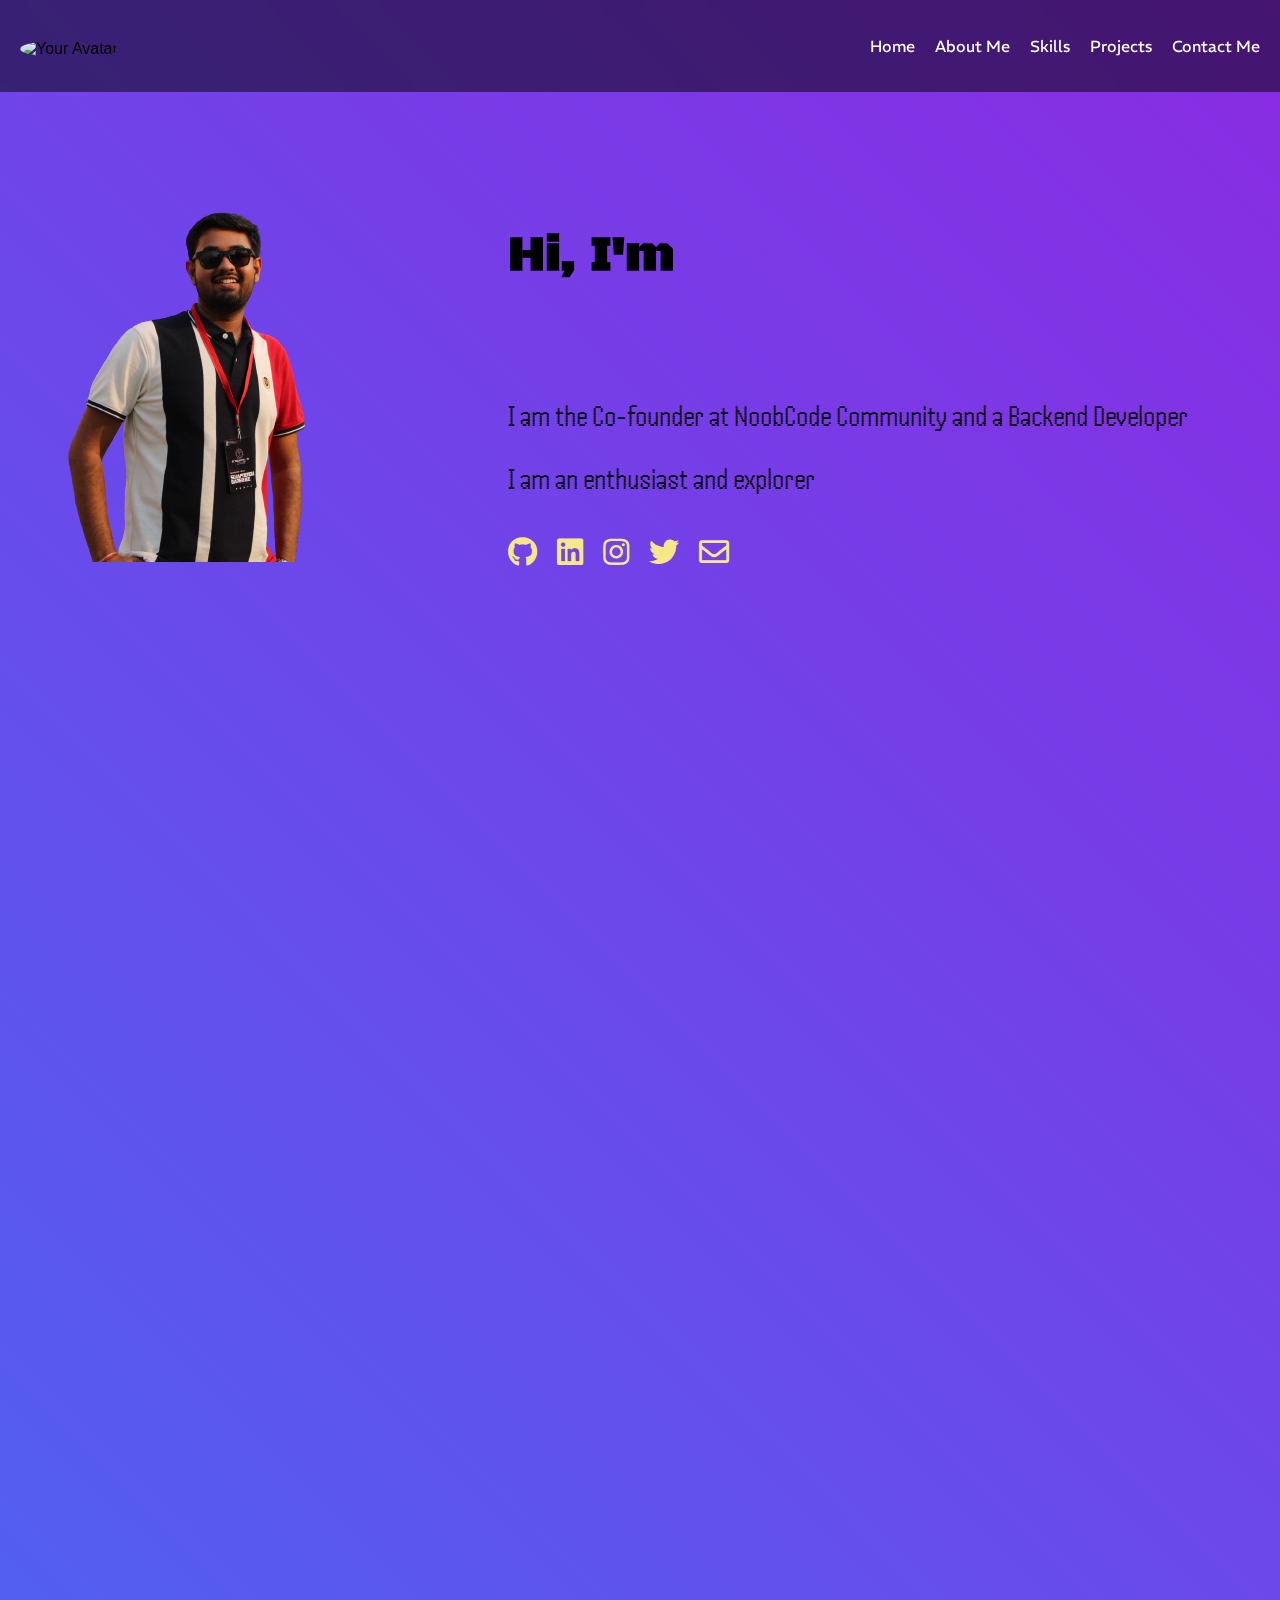
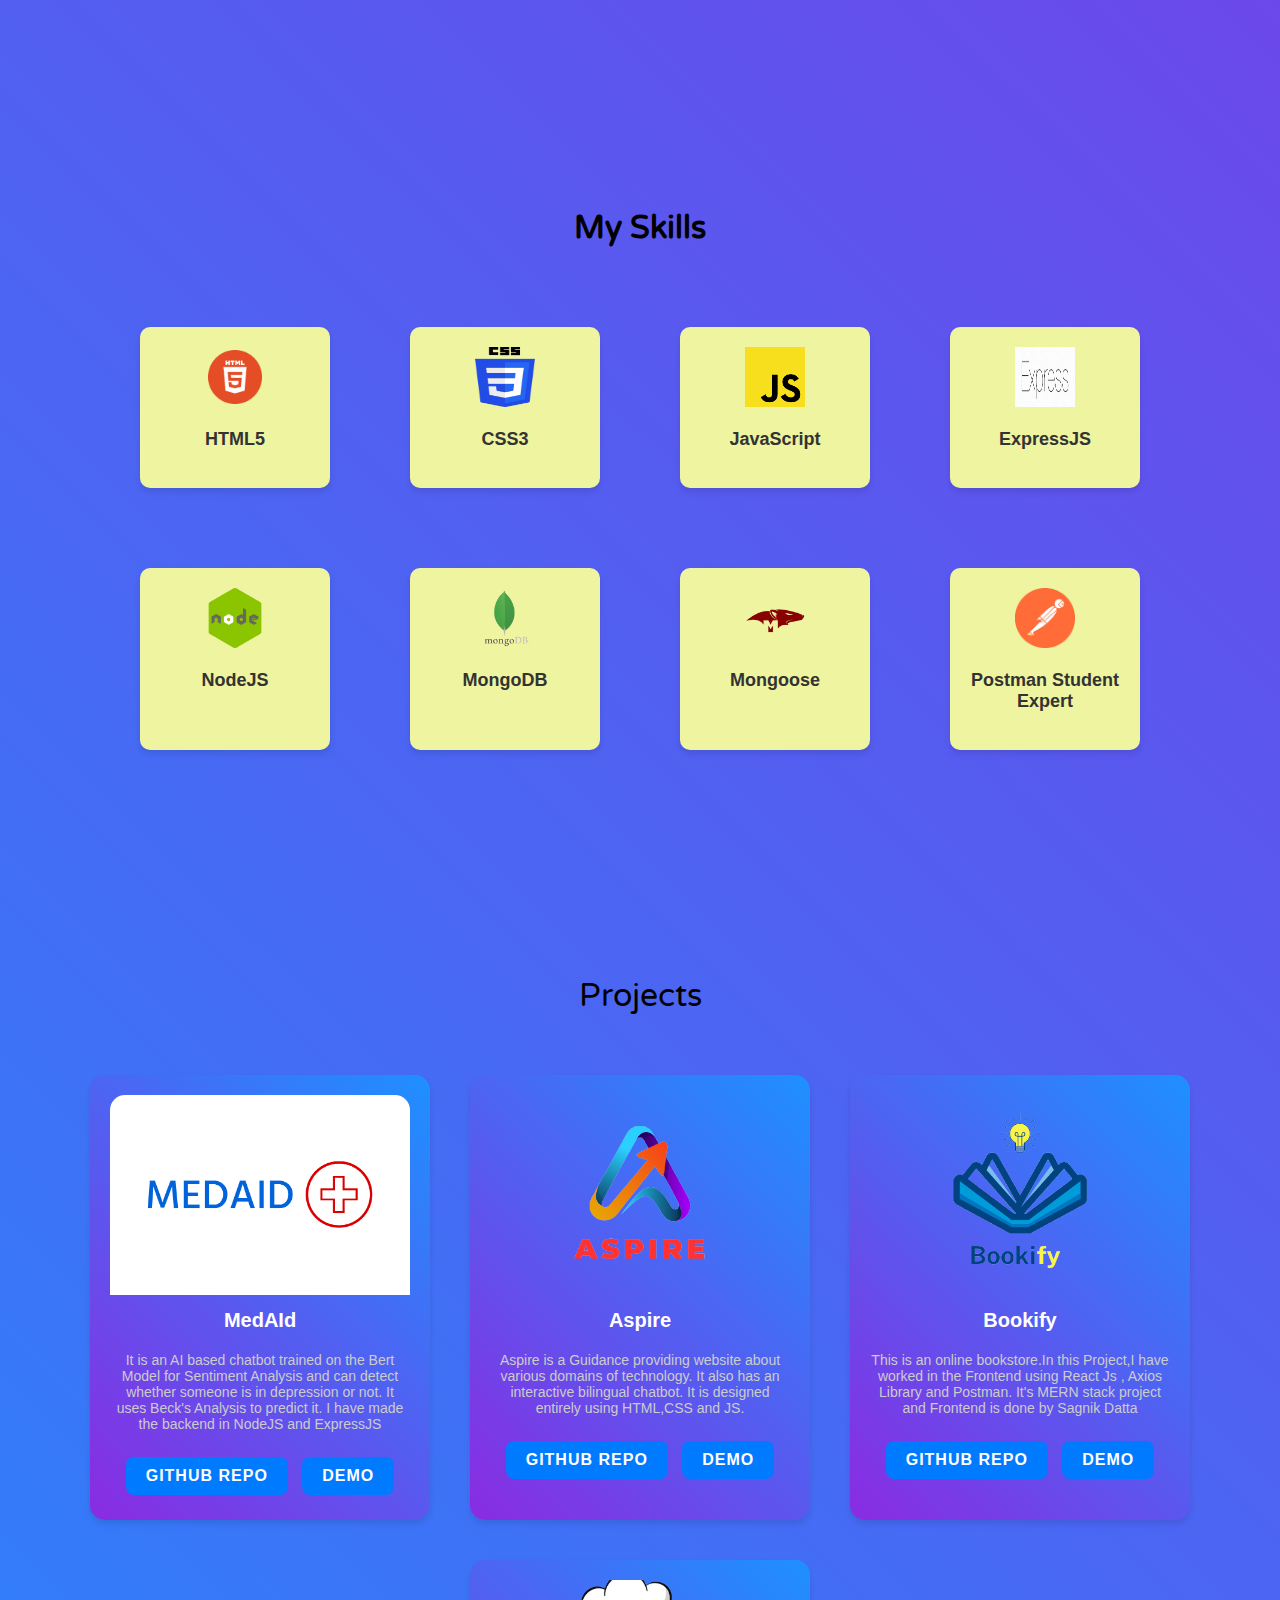
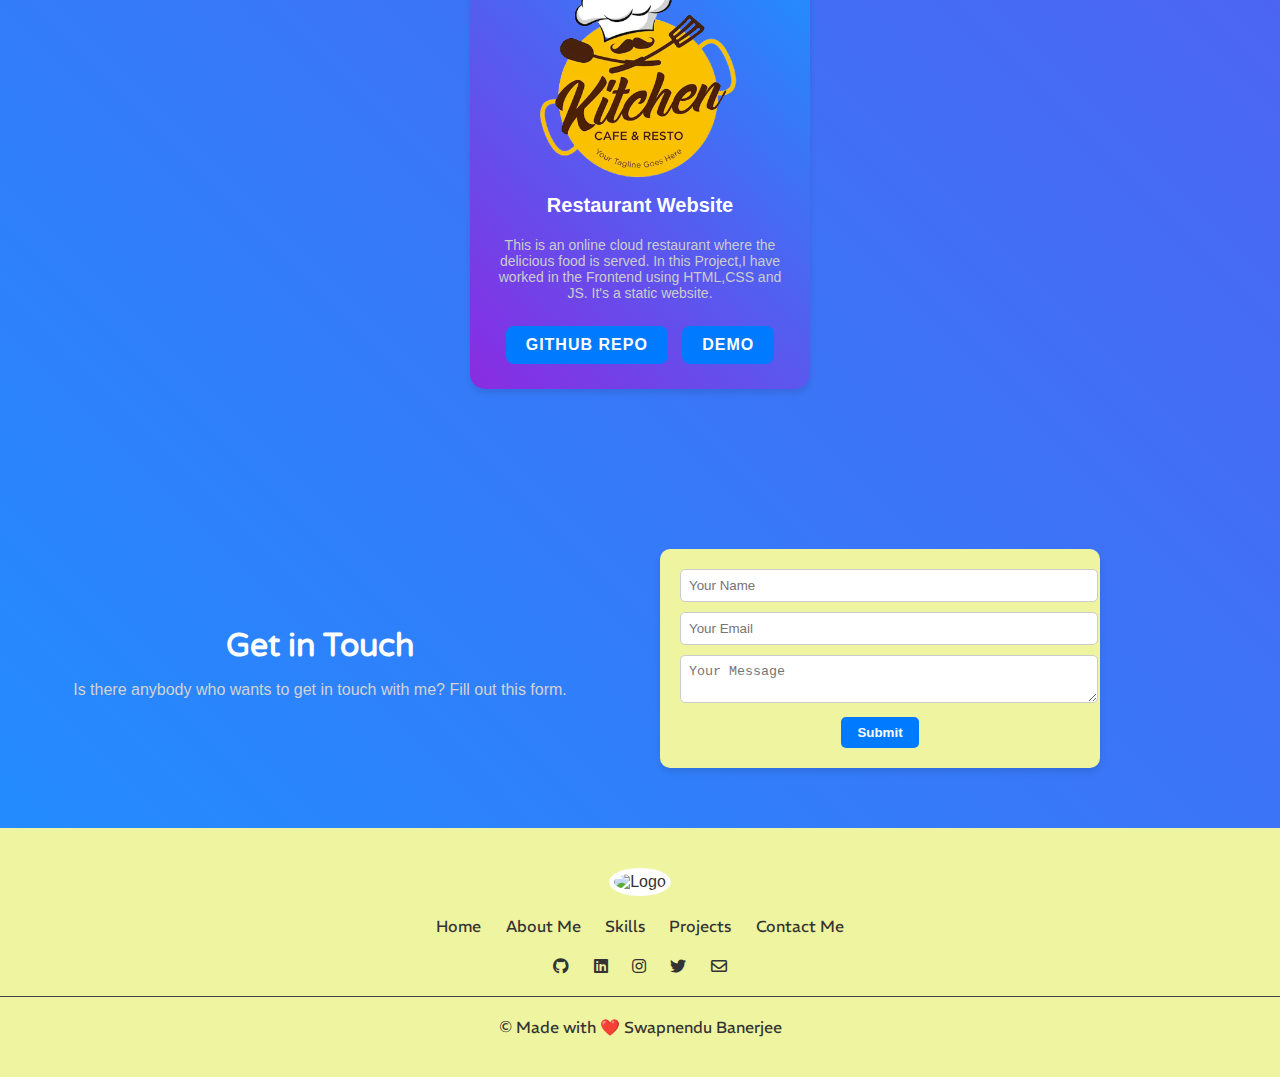
==== index.html @ 1e309877 "Added image to the web link" ====
<!DOCTYPE html>
<html lang="en">
  <head>
    <meta charset="UTF-8" />
    <meta name="viewport" content="width=device-width, initial-scale=1.0" />
    <link rel="stylesheet" href="styles.css" />
    <link
      rel="stylesheet"
      href="https://cdnjs.cloudflare.com/ajax/libs/font-awesome/5.15.3/css/all.min.css"
    />
    <link
      href="https://fonts.googleapis.com/css2?family=Barriecito&family=Black+Ops+One&family=Handjet:wght@600&family=REM:wght@300&family=Varela+Round&display=swap"
      rel="stylesheet"
    />
    <link rel="icon" href="assets/IMG_6423-removebg-preview.png" type="image/x-icon" />
    <title>Your Personal Profile</title>
  </head>
  <body>
    <section class="navbar-section">
      <nav class="navbar">
        <div class="nav-header">
          <div class="avatar">
            <img src="assets/Untitled design (1).svg" alt="Your Avatar" />
          </div>
          <button class="nav-toggle" aria-label="Toggle navigation">
            <span class="bar"></span>
            <span class="bar"></span>
            <span class="bar"></span>
          </button>
        </div>
        <div class="nav-links-container" >
          <ul class="nav-links">
            <li><a href="#home">Home</a></li>
            <li><a href="#about">About Me</a></li>
            <li><a href="#skills">Skills</a></li>
            <li><a href="#projects">Projects</a></li>
            <li><a href="#contact">Contact Me</a></li>
          </ul>
        </div>
      </nav>
    </section>

    <div id="home">
      <div class="image-container">
        <img src="assets/IMG_6423-removebg-preview.png" alt="" class="image" />
      </div>
      <div class="description">
        <div id="intro">
          <h2 class="heading">
            Hi, I'm
            <marquee direction="left"
              ><span class="name">Swapnendu Banerjee</span></marquee
            >
          </h2>
          <p class="intro">
            I am the Co-founder at NoobCode Community and a Backend Developer
          </p>
          <p class="intro">I am an enthusiast and explorer</p>
        
        
        </div>
        <div id="social">
          <a href="https://github.com/Swapnendu003" target="_blank"
            ><i class="fab fa-github"></i
          ></a>
          <a
            href="https://www.linkedin.com/in/swapnendu-banerjee-36ba06219/"
            target="_blank"
            ><i class="fab fa-linkedin"></i
          ></a>
          <a href="https://instagram.com/swapno_banerjee" target="_blank"
            ><i class="fab fa-instagram"></i
          ></a>
          <a href="https://twitter.com/SwapnenduB426" target="_blank"
            ><i class="fab fa-twitter"></i
          ></a>
          <a href="swaps.b003@gmail.com"><i class="far fa-envelope"></i></a>
        </div>
      </div>
    </div>

    <div id="about" class="about">
      <div class="container" id="education">
        <div class="descimage">
          <img
            src="assets/Exams Customizable Cartoon Illustrations _ Bro Style.png"
            alt=""
            class="edu"
          />
        </div>
        <div class="details">
          <h1 class="detailhead">Schooling</h1>
          <p class="para">
            I have done my schooling upto class 10 from St.Teresa's School,
            Bolpur. It was under the CISCE Curiculam, and I passed the ICSE
            examination with 91.8% marks (2007-2019).
            <span
              >After that I pursued my higer secondary from Techno India Group
              of Public School, Bolpur. I studied there under the CBSE
              curiculum. I passed my CBSE board exams with 94.8% marks in PCMB
              (2019-2021).</span
            >
          </p>

          <h1 class="detailhead">Higher Studies</h1>
          <p class="para">
            Currently I am pursuing my B.Tech from RCC Institute of Information
            Technology under Maulana Abul Kalam Azad University of Technology. I
            am in the 2nd year and will be completing my course in 2026
          </p>
        </div>
      </div>
      <div class="container" id="achievement">
        <div class="descimage">
          <img
            src="assets/business-achievement-3678731-3135997.webp"
            alt=""
            class="edu"
          />
        </div>
        <div class="details">
          <h2>
            Won the title of making the best solution at SMART BENGAL HACKATHON
          </h2>
          <p class="para">
            Against the problem statement: “Enhance rural Bengal's access to
            high-quality medical care”. The project name was Medaid.
          </p>
          <h2>
            Won the Mind’s Eye, a B-plan competition at the tech fest (TECHTRIX)
            at RCCIIT
          </h2>
          <p class="para">
            The project name was Maidopedia where the services like, Booking
            Maids, Ayas for babies and elder members, Health Assistance, and
            Ambulance Services.
          </p>
        </div>
      </div>
    </div>
    <section id="skills" class="skills">
      <h2>My Skills</h2>
      <div class="skill-list">
        <div class="skill">
          <div class="skill-icon">
            <img src="assets/html.png" alt="HTML5" />
          </div>
          <h3>HTML5</h3>
        </div>
        <div class="skill">
          <div class="skill-icon">
            <img src="assets/Css.png" alt="CSS3" />
          </div>
          <h3>CSS3</h3>
        </div>
        <div class="skill">
          <div class="skill-icon">
            <img src="assets/js.png" alt="JavaScript" />
          </div>
          <h3>JavaScript</h3>
        </div>
        <div class="skill">
          <div class="skill-icon">
            <img src="assets/express-facebook-share.png" alt="ExpressJS" />
          </div>
          <h3>ExpressJS</h3>
        </div>
        <div class="skill">
          <div class="skill-icon">
            <img src="assets/njs.png" alt="NodeJS" />
          </div>
          <h3>NodeJS</h3>
        </div>
        <div class="skill">
          <div class="skill-icon">
            <img src="assets/mongodb-removebg-preview.png" alt="MongoDB" />
          </div>
          <h3>MongoDB</h3>
        </div>
        <div class="skill">
          <div class="skill-icon">
            <img src="assets/7552965.png" alt="Mongoose" />
          </div>
          <h3>Mongoose</h3>
        </div>
        <div class="skill">
          <div class="skill-icon">
            <img src="assets/postman-removebg-preview.png" alt="Postman" />
          </div>
          <h3>Postman Student Expert</h3>
        </div>
      </div>
    </section>

  <section id="projects" class="projects">
    <h2>Projects</h2>
    <div class="project-list">
 
      <div class="project">
        <div class="project-image">
          <img src="assets/medaid-logo.png" alt="Project 1 Cover" />
        </div>
        <div class="project-description">
          <h3>MedAId</h3>
          <p>
            It is an AI based chatbot trained on the Bert Model for Sentiment Analysis and can detect whether someone is in depression or not. It uses Beck's Analysis to predict it. I have made the backend in NodeJS and ExpressJS
          </p>
          <div class="project-buttons">
            <a href="https://github.com/Swapnendu003/chatu" target="_blank" class="github-button">GitHub Repo</a>
            <a href="https://dost-ai-medaid.vercel.app/" target="_blank" class="demo-button">Demo</a>
          </div>
        </div>
      </div>
  
      <div class="project">
        <div class="project-image">
          <img src="assets/Modern__Air_Condition_Logo-removebg-preview.png" alt="Project 1 Cover" />
        </div>
        <div class="project-description">
          <h3>Aspire</h3>
          <p>
            Aspire is a Guidance providing website about various domains of technology. It also has an interactive bilingual chatbot. It is designed entirely using HTML,CSS and JS.
          </p>
          <div class="project-buttons">
            <a href="https://github.com/Swapnendu003/Aspire" target="_blank" class="github-button">GitHub Repo</a>
            <a href="https://aspire-kohl.vercel.app/" target="_blank" class="demo-button">Demo</a>
          </div>
        </div>
      </div>
  
      <div class="project">
        <div class="project-image">
          <img src="assets/Blue_And_Yellow_Simple_Book_Store_Logo-removebg-preview.png" alt="Project 1 Cover" />
        </div>
        <div class="project-description">
          <h3>Bookify</h3>
          <p>
            This is an online bookstore.In this Project,I have worked in the Frontend using React Js , Axios Library and Postman. It's MERN stack project and Frontend is done by Sagnik Datta
          </p>
          <div class="project-buttons">
            <a href="https://github.com/Swapnendu003/Bookify-Back-End" target="_blank" class="github-button">GitHub Repo</a>
            <a href="https://bookify-flame.vercel.app/" target="_blank" class="demo-button">Demo</a>
          </div>
        </div>
      </div>
  

      <div class="project">
        <div class="project-image">
          <img src="assets/logo-removebg-preview.png" alt="Project 1 Cover" />
        </div>
        <div class="project-description">
          <h3>Restaurant Website</h3>
          <p>
            This is an online cloud restaurant where the delicious food is served. In this Project,I have worked in the Frontend using HTML,CSS and JS. It's a static website.
          </p>
          <div class="project-buttons">
            <a href="https://github.com/Swapnendu003/Restaurant-Website" target="_blank" class="github-button">GitHub Repo</a>
            <a href="restaurant-website-flame.vercel.app" target="_blank" class="demo-button">Demo</a>
          </div>
        </div>
      </div>
    </div>
  </section>
  <section id="contact" class="contact">
    <div class="contact-text">
      <h2 class="contact-heading">Get in Touch</h2>
      <p class="contact-description">
        Is there anybody who wants to get in touch with me? Fill out this form.
      </p>
    </div>
    <div class="contact-form">
      <form action="https://formspree.io/f/mpzgdkav" method="POST">
        <input type="text" name="name" placeholder="Your Name">
        <input type="email" name="_replyto" placeholder="Your Email">
        <textarea name="message" placeholder="Your Message"></textarea>
        <button type="submit">Submit</button>
      </form>
    </div>
  </section>
  
  <footer class="footer">
    <div class="footer-content">
      <div class="footer-logo">
        <img src="assets/Untitled design (1).svg" alt="Logo" />
      </div>
      <div class="footer-links">
        <a href="#home">Home</a>
        <a href="#about">About Me</a>
        <a href="#skills">Skills</a>
        <a href="#projects">Projects</a>
        <a href="#contact">Contact Me</a>
      </div>
      <div class="footer-social">
        <a href="https://github.com/Swapnendu003"><i class="fab fa-github"></i></a>
        <a href="https://www.linkedin.com/in/swapnendu-banerjee-36ba06219/"><i class="fab fa-linkedin"></i></a>
        <a href="https://instagram.com/swapno_banerjee"><i class="fab fa-instagram"></i></a>
        <a href="https://twitter.com/SwapnenduB426"><i class="fab fa-twitter"></i></a>
        <a href="swaps.b003@gmail.com"><i class="far fa-envelope"></i></a>
      </div>
    </div>
    <div class="footer-bottom">
      &copy; Made with &#10084;&#65039; Swapnendu Banerjee 
    </div>
  </footer>
    <script src="script.js"></script>
  </body>
</html>
---- styles.css ----
body {
  margin: 0;
  padding: 0;
  font-family: Arial, sans-serif;
  background: linear-gradient(45deg, #1E90FF, #8A2BE2);
}

.navbar-section {
  background-color: rgba(0, 0, 0, 0.5);
  backdrop-filter: blur(10px);
  position: fixed;
  top: 0;
  left: 0;
  right: 0;
  z-index: 1000;
  transition: background-color 0.3s;
}

.navbar {
  display: flex;
  justify-content: space-between;
  align-items: center;
  padding: 20px;
}

.nav-header {
  display: flex;
  align-items: center;
}

.avatar img {
  position: relative;
  top: 3px;
  width: 50px;
  height: 50px;
  border-radius: 50%;
  margin-right: 10px;
}

.nav-toggle {
  display: none;
  background: none;
  border: none;
  cursor: pointer;
  padding: 5px;
  margin-left: 10px;
}

.bar {
  display: block;
  width: 25px;
  height: 3px;
  background-color: #fff;
  margin: 4px 0;
}

.nav-links {
  list-style: none;
  display: flex;
  gap: 20px;
}

.nav-links a {
  text-decoration: none;
  color: #fff;
  transition: color 0.3s;
  font-family: 'REM', sans-serif;
}

.nav-links a:hover {
  color: #007bff;
}
#home {
  position: relative;
  height: 82.5vh;
  display: flex;
  flex-direction: row;
  justify-content: space-between;
  width: 100%;

}


.image {
  flex: 0 0 auto;
  margin-right: 100px;
  position: relative;
  top: -50px;
}

.description {
  flex: 1 1 auto;
  display: flex;
  flex-direction: column;
  justify-content: center;
}

.heading {
  position: relative;
  top: 10px;
  font-family: 'Black Ops One', cursive;
  font-size: 50px;
}

.name {
  color: rgba(255, 244, 128, 0.95);
  font-family: 'Barriecito', cursive;

}

@keyframes glowAnimation {
  from {
    text-shadow: 0 0 5px rgba(255, 244, 128, 0.95);
    /* Start with a shadow matching text color */
  }

  to {
    text-shadow: 0 0 20px rgba(255, 244, 128, 0.95);
    /* End with a stronger and slightly different color shadow */
  }
}

.name:hover {
  text-shadow: 0 0 5px rgba(255, 244, 128, 0.95);
  animation: glowAnimation 1s infinite alternate;

}

.intro {
  font-family: 'Handjet', cursive;
  font-size: 30px;
}



#social {

  display: flex;
  gap: 20px;
  /* Spacing between icons */
  align-items: center;
  margin-top: 10px;
  /* Add some spacing from the intro */
}

#social a {
  color: rgba(255, 244, 128, 0.95);
  /* Icon color */
  font-size: 30px;
  /* Adjust icon size */
  text-decoration: none;
  transition: color 0.3s;
}

#social a:hover {
  color: #ff4400;
 
}

.about {
  position: relative;
  display: flex;
  flex-flow: column wrap;
  padding: 80px 0;
}


#education,
#achievement {
  opacity: 0;
  transform: translateY(50px);
  transition: opacity 1s ease, transform 1s ease;
}

#education.active,
#achievement.active {
  opacity: 1;
  transform: translateY(0);
}

.container {
  display: flex;
  flex-direction: row;
  margin-left: 20px;
  justify-content: space-between;
}


.descimage {
  display: flex;
  width: 400px;
  height: 400px;

}

.details {
  font-family: 'Varela Round', sans-serif;
  text-align: justify;
  margin-top: 60px;
  margin-right: 20px;
}

.para{
  padding: 10px;
  background: linear-gradient(45deg, #ebe186, #e1dce6);
  border-radius: 10px;
  box-shadow: 0 0 100px #ebe186;
}
.skills {
  text-align: center;
  padding: 80px 0;
}

.skills h2 {
  font-size: 32px;
  margin-bottom: 40px;
  color: #000000;
  font-family: 'Varela Round', sans-serif;
  font-weight: 5000;
}

.skill-list {
  display: flex;
  flex-wrap: wrap;
  justify-content: center;
}

.skill {
  width: 150px;
  padding: 20px;
  margin: 40px;
  background: #eef4a0;
  border-radius: 10px;
  box-shadow: 0 4px 6px rgba(0, 0, 0, 0.1);
  transition: transform 0.3s ease, box-shadow 0.3s ease;
}

.skill:hover {
  transform: translateY(-5px);
  box-shadow: 0 8px 12px rgba(0, 0, 0, 0.2);
}

.skill-icon {
  margin-bottom: 10px;
}

.skill-icon img {
  width: 60px;
  height: 60px;
}

.skill h3 {
  font-size: 18px;
  color: #333;
}


.skills.hidden {
  opacity: 0;
  transform: translateY(50px);
  transition: opacity 1s ease, transform 1s ease;
}

.skills.active {
  opacity: 1;
  transform: translateY(0);
}

.projects {
  text-align: center;
  padding: 80px 0;
}

.projects h2 {
  font-size: 32px;
  margin-bottom: 40px;
  color: #000000;
  font-family: 'Varela Round', sans-serif;
  font-weight: 500;
}

.project-list {
  display: flex;
  flex-wrap: wrap;
  justify-content: center;
}

/* ... Previous CSS code ... */

.project {
  width: 300px;
  margin: 20px;
  padding: 20px;
  background: linear-gradient(45deg, #8A2BE2, #1E90FF);
  /* Use a gradient that's the opposite of the body background */
  border-radius: 15px;
  overflow: hidden;
  box-shadow: 0 4px 6px rgba(0, 0, 0, 0.1);
  transition: transform 0.3s ease, box-shadow 0.3s ease;
  color: #fff; /* White text color for better contrast */
}

.project:hover {
  transform: translateY(-5px);
  box-shadow: 0 8px 15px rgba(0, 0, 0, 0.3);
}

.project-image img {
  width: 100%;
  max-height: 200px;
  object-fit: cover;
  border-radius: 15px 15px 0 0;
}

.project-description h3 {
  font-size: 20px;
  margin-top: 10px;
  color: #fff; /* White text color for headings */
}

.project-description p {
  font-size: 14px;
  margin-top: 10px;
  color: #ccc; /* Light gray text color for description */
}

.project-buttons {
  margin-top: 20px;
}

.project-buttons a {
  display: inline-block;
  margin: 5px;
  padding: 10px 20px;
  text-decoration: none;
  border-radius: 8px;
  background-color: #007bff;
  color: white;
  font-weight: bold;
  text-transform: uppercase;
  letter-spacing: 1px;
  transition: background-color 0.3s, color 0.3s;
}

.project-buttons a:hover {
  background-color: #ff5e14;
  color: white;
}

/* Styling for the Demo button */
.demo-button {
  background-color: #ff5e14;
}

.demo-button:hover {
  background-color: #e63900;
}


.demo-button {
  background-color: #ff5e14;
}

.demo-button:hover {
  background-color: #e63900;
}

.contact {
  display: flex;
  flex-direction: row; /* Stack items vertically on small screens */
  flex-wrap: wrap;
  align-items: center;
  text-align: center;
  padding: 60px 0; /* Adjust padding for spacing */
}

.contact-text {
  flex: 1;
  padding: 0 20px; /* Adjust padding for spacing */
  text-align: center; /* Center-align the text */
}

.contact-text h2 {
  color: #FFFFFF; /* White text color */
  font-family: 'Varela Round', sans-serif;
  animation: fadeInUp 1s ease; /* Add fadeInUp animation */
  font-size: 32px; /* Adjust font size */
  margin-bottom: 15px; /* Reduce margin for spacing */
}

.contact-text p {
  font-size: 16px; /* Larger font size */
  color: #D3D3D3; /* Light gray text color */
  animation: fadeInUp 1.5s ease; /* Add fadeInUp animation */
}

/* Animation keyframes */
@keyframes fadeInUp {
  from {
    opacity: 0;
    transform: translateY(20px);
  }
  to {
    opacity: 1;
    transform: translateY(0);
  }
}


.contact-form {
  flex: 1;
  padding: 0 20px; /* Add some padding for spacing */
}

.contact-form form {
  width: 100%;
  background: #eef4a0;
  max-width: 400px; /* Adjust max-width */
  padding: 20px; /* Adjust padding */
  border-radius: 10px;
  box-shadow: 0 4px 6px rgba(0, 0, 0, 0.1);
  animation: fadeInRight 1s ease; /* Add fadeInRight animation */
}

.contact-form label {
  font-size: 16px; /* Adjust font size */
  margin-bottom: 6px;
  color: #333;
}

.contact-form input,
.contact-form textarea {
  width: 100%;
  padding: 8px; /* Adjust padding */
  margin-bottom: 10px;
  border: 1px solid #ccc;
  border-radius: 5px;
}

.contact-form textarea {
  resize: vertical; /* Allow vertical resizing of textarea */
}

.contact-form button {
  display: inline-block;
  padding: 8px 16px;
  background-color: #007bff;
  color: white;
  border: none;
  border-radius: 5px;
  font-weight: bold;
  cursor: pointer;
  transition: background-color 0.3s, color 0.3s;
  
}

.contact-form button:hover {
  background-color: #0056b3;
}


@keyframes fadeInRight {
  from {
    opacity: 0;
    transform: translateX(20px);
  }
  to {
    opacity: 1;
    transform: translateX(0);
  }
}
.footer {
  background: #eef4a0;
  color: #333;
  padding: 40px 0;
}

.footer-content {
  display: flex;
  flex-direction: column;
  align-items: center;
  text-align: center;
  padding: 0 20px;
}

.footer-logo img {
  width: 60px;
  height: 60px;
  border-radius: 50%;
  background-color: #fff;
  padding: 5px;
}

.footer-links,
.footer-social {
  margin-top: 20px;
}

.footer-links a,
.footer-social a {
  text-decoration: none;
  color: #333;
  margin: 0 10px;
  font-family: 'REM', sans-serif;
}

.footer-bottom {
  text-align: center;
  margin-top: 20px;
  padding-top: 20px;
  border-top: 1px solid #444;
  font-family: 'REM', sans-serif;
}




@media only screen and (max-width: 576px) {
  body {
    margin: 0;
    padding: 0;
    font-family: Arial, sans-serif;
    background: linear-gradient(45deg, #1E90FF, #8A2BE2);
  }

  #home {
    flex-direction: column;
    height: auto;

  }

  .image {
    margin-right: 0;
    width: 100%;
    max-height: 100%;
    position: relative;
    top: -50px;
  }

  .description {
    text-align: left;
    margin-left: 0;
    margin-top: -60px;
    margin-left: 5px;
  }

  .heading {
    font-size: 40px;
    margin-left: 10px;
  }

  .name {
    font-size: 28px;
  }

  #social {
    justify-content: center;
  }

  .nav-header {
    justify-content: flex-end;
  }

  .nav-toggle {
    display: block;
    margin-right: 2rem;
    margin-left: 15rem;
  }

  .nav-links {
    display: none;
    flex-direction: column;
    position: absolute;
    top: 70px;
    right: 0;
    background-color: rgba(0, 0, 0, 0.9);
    max-width: 250px;
    padding: 20px;
    box-shadow: 0px 2px 5px rgba(0, 0, 0, 0.2);
    border-radius: 8px;
    z-index: 1001;
  }

  .navbar.open .nav-links {
    display: flex;
  }

  .nav-links a {
    font-size: 18px;
  }

  .about {
    flex-flow: column;
  }

  .descimage {
    width: 100%; 
    display: flex;
    justify-content: center; 
  }

  .descimage img {
    max-width: 100%; 
    height: auto;
  }

  .details {
    width: 100%; 
    margin-left: 10px;
    padding-right: 20px;
  }

  .container {
    flex-direction: column; 
    align-items: center; 
  }
  .contact {
    display: flex;
    flex-flow: row wrap;
    padding: 40px 0; /* Adjust padding for smaller screens */
  }

  .contact-text h2 {
    font-size: 28px; /* Adjust font size for smaller screens */
  }

  .contact-text p {
    font-size: 14px; /* Adjust font size for smaller screens */
  }

  .contact-form form {
    max-width: 100%; /* Full width on smaller screens */
    padding: 15px; /* Adjust padding for smaller screens */
  }

  .contact-form label {
    font-size: 14px; /* Adjust font size for smaller screens */
  }

  .contact-form input,
  .contact-form textarea {
    padding: 6px; /* Adjust padding for smaller screens */
    margin-bottom: 8px; /* Reduce margin for smaller screens */
  }

  .contact-form button {
    padding: 6px 12px; /* Adjust padding for smaller screens */
  }


}
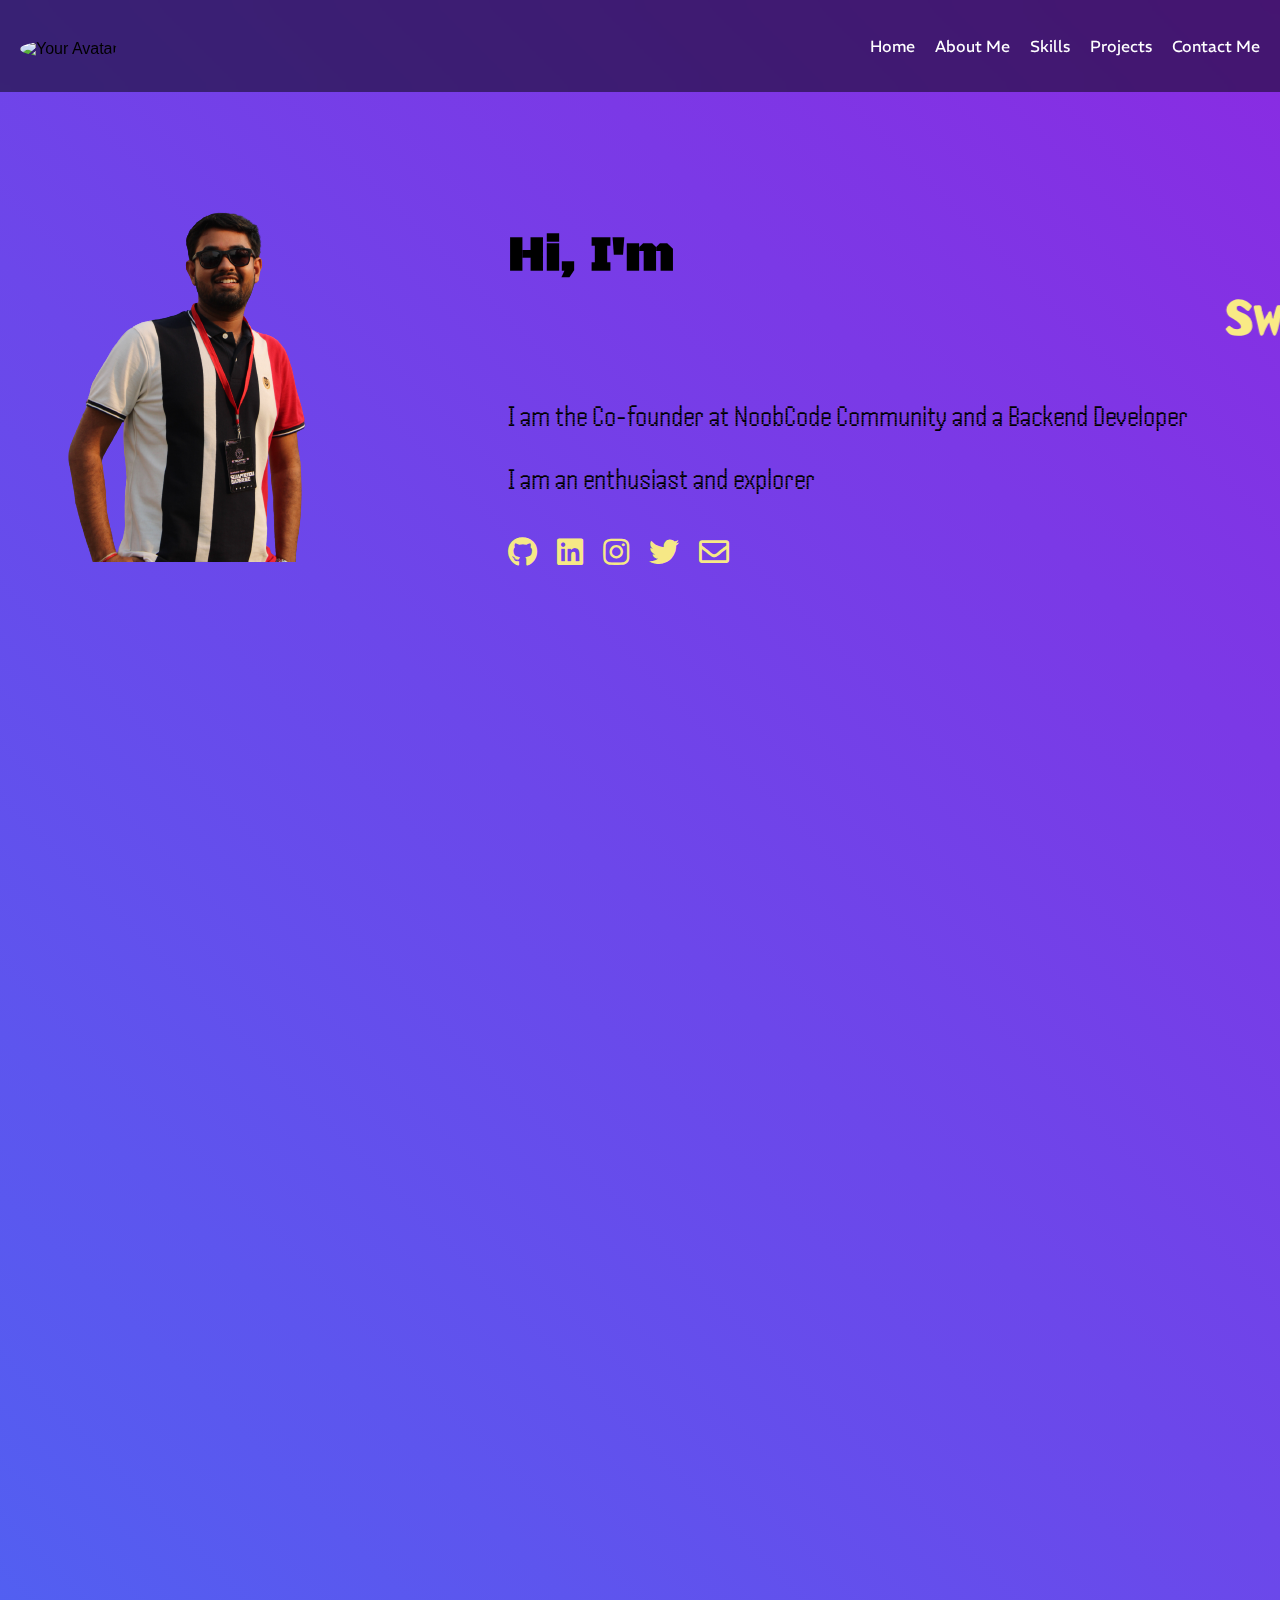
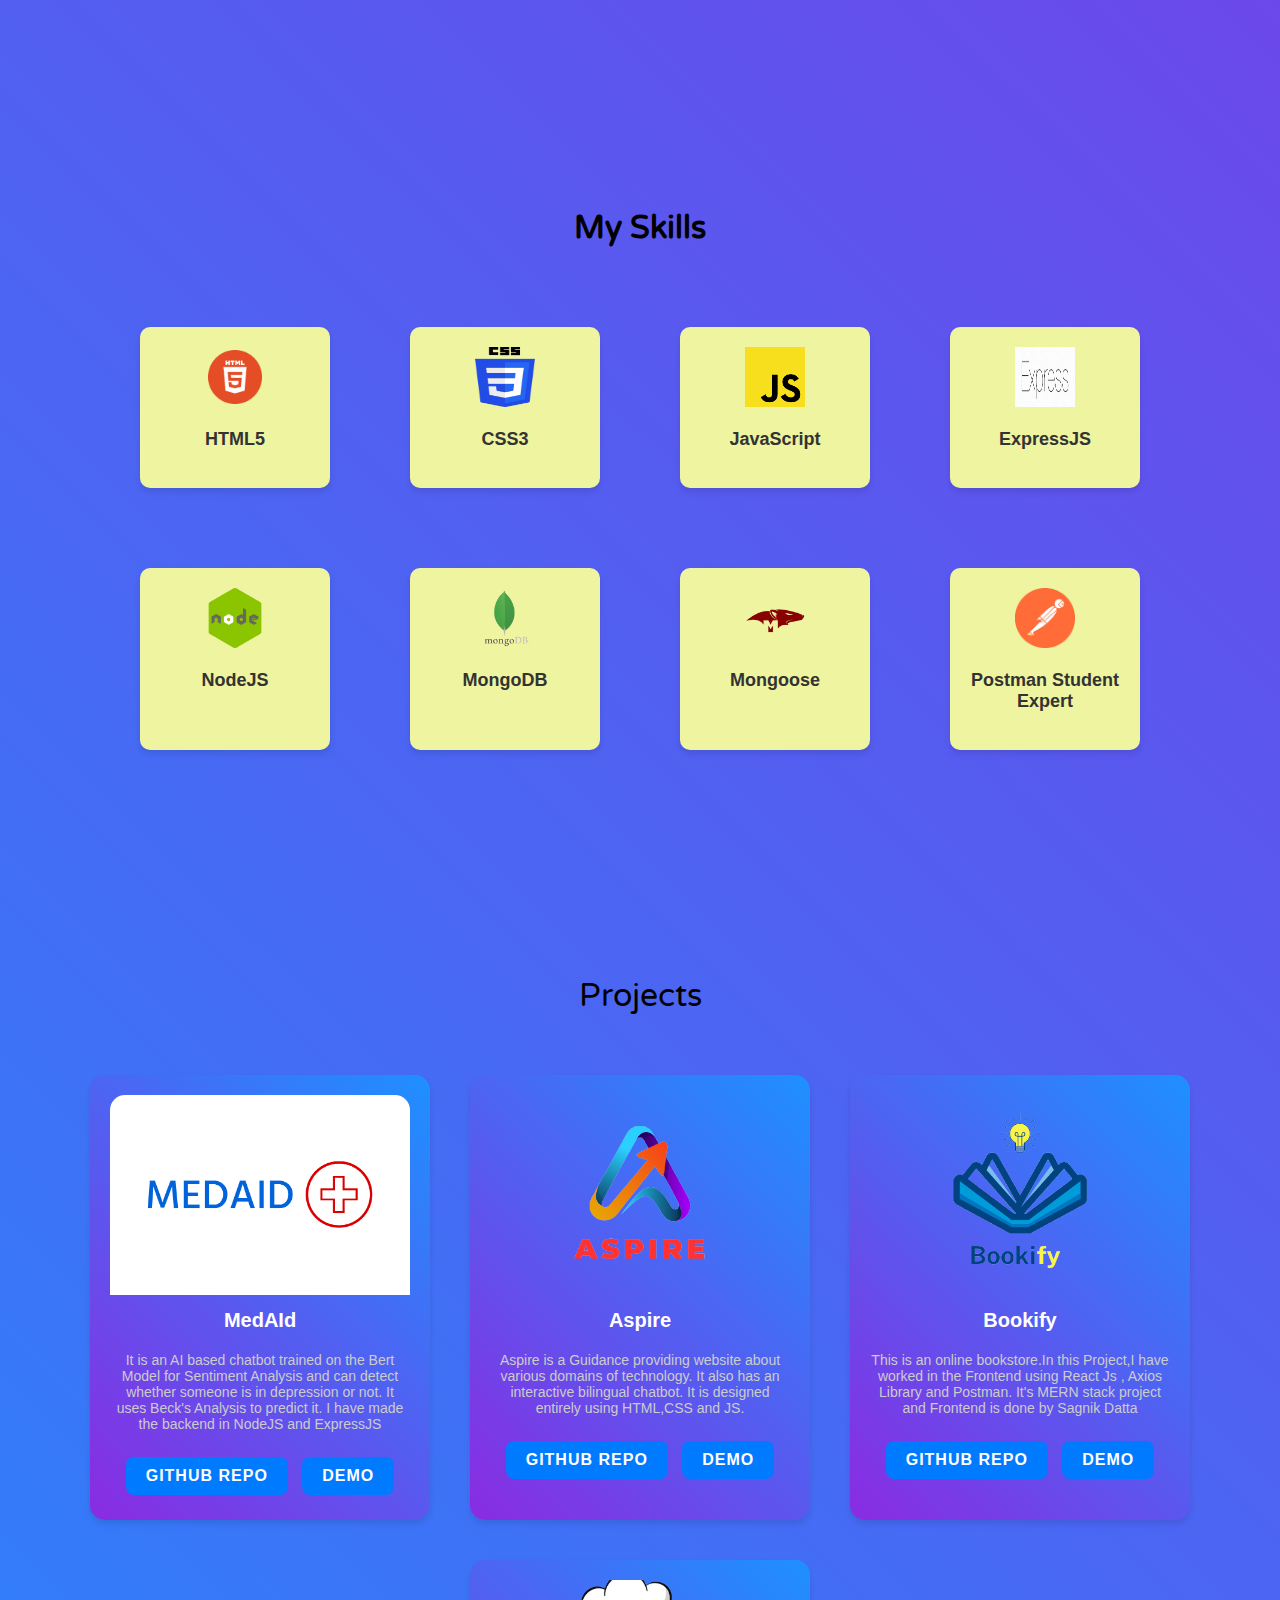
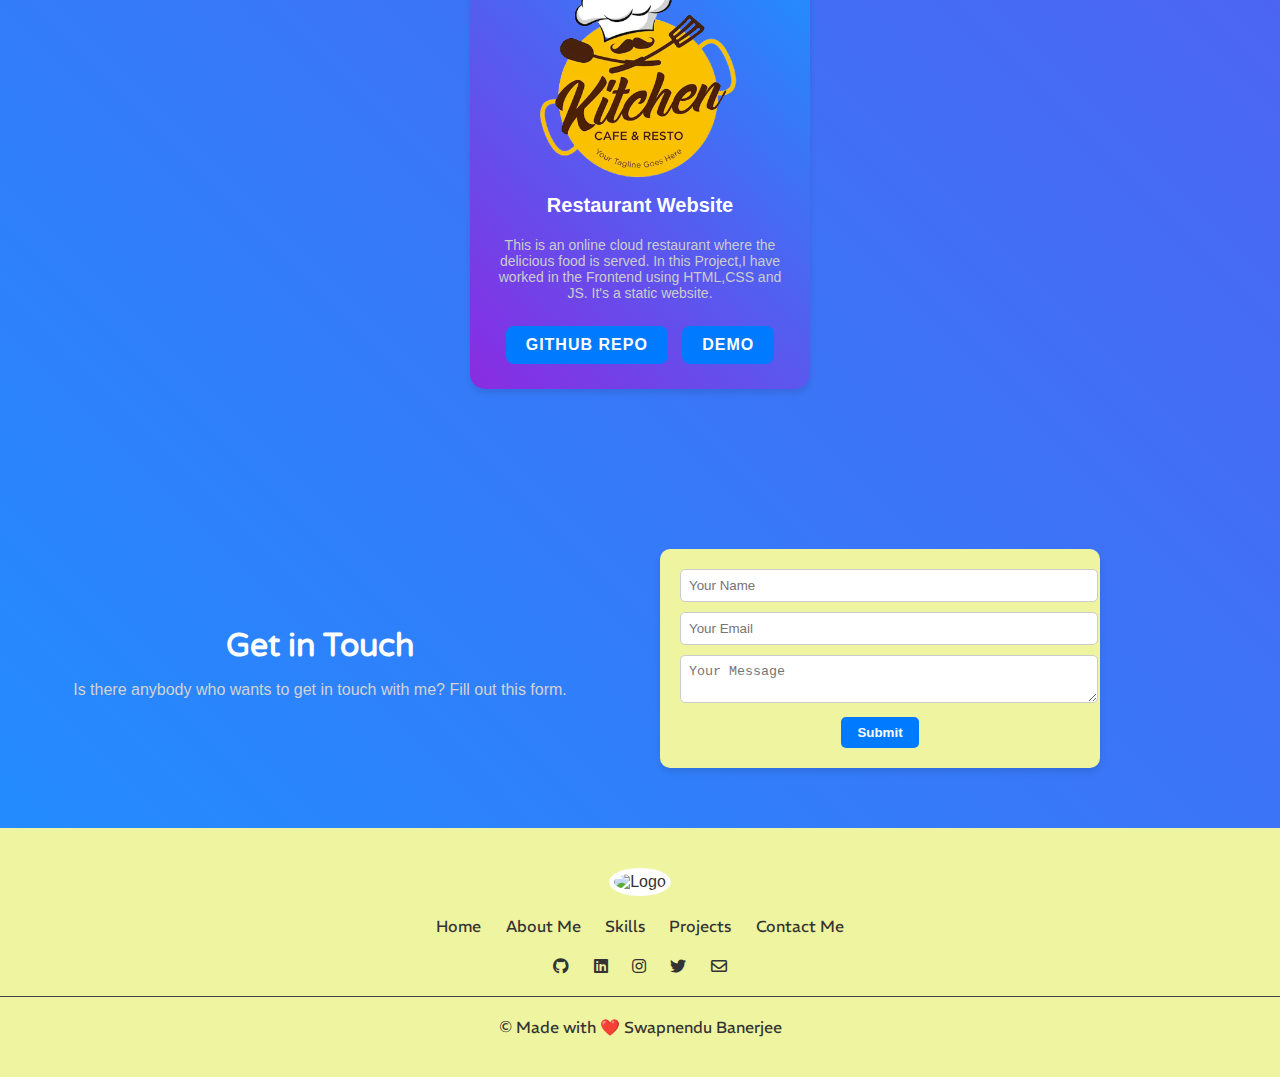
==== commit 6f7cb4d6: "Added image to the web link" ====
--- a/index.html
+++ b/index.html
@@ -12,8 +12,8 @@
       href="https://fonts.googleapis.com/css2?family=Barriecito&family=Black+Ops+One&family=Handjet:wght@600&family=REM:wght@300&family=Varela+Round&display=swap"
       rel="stylesheet"
     />
-    <link rel="icon" href="assets/IMG_6423-removebg-preview.png" type="image/x-icon" />
-    <title>Your Personal Profile</title>
+    <link rel="icon" href="assets/Untitled design (1).svg" type="image/x-icon" />
+    <title>Swapnendu Banerjee</title>
   </head>
   <body>
     <section class="navbar-section">
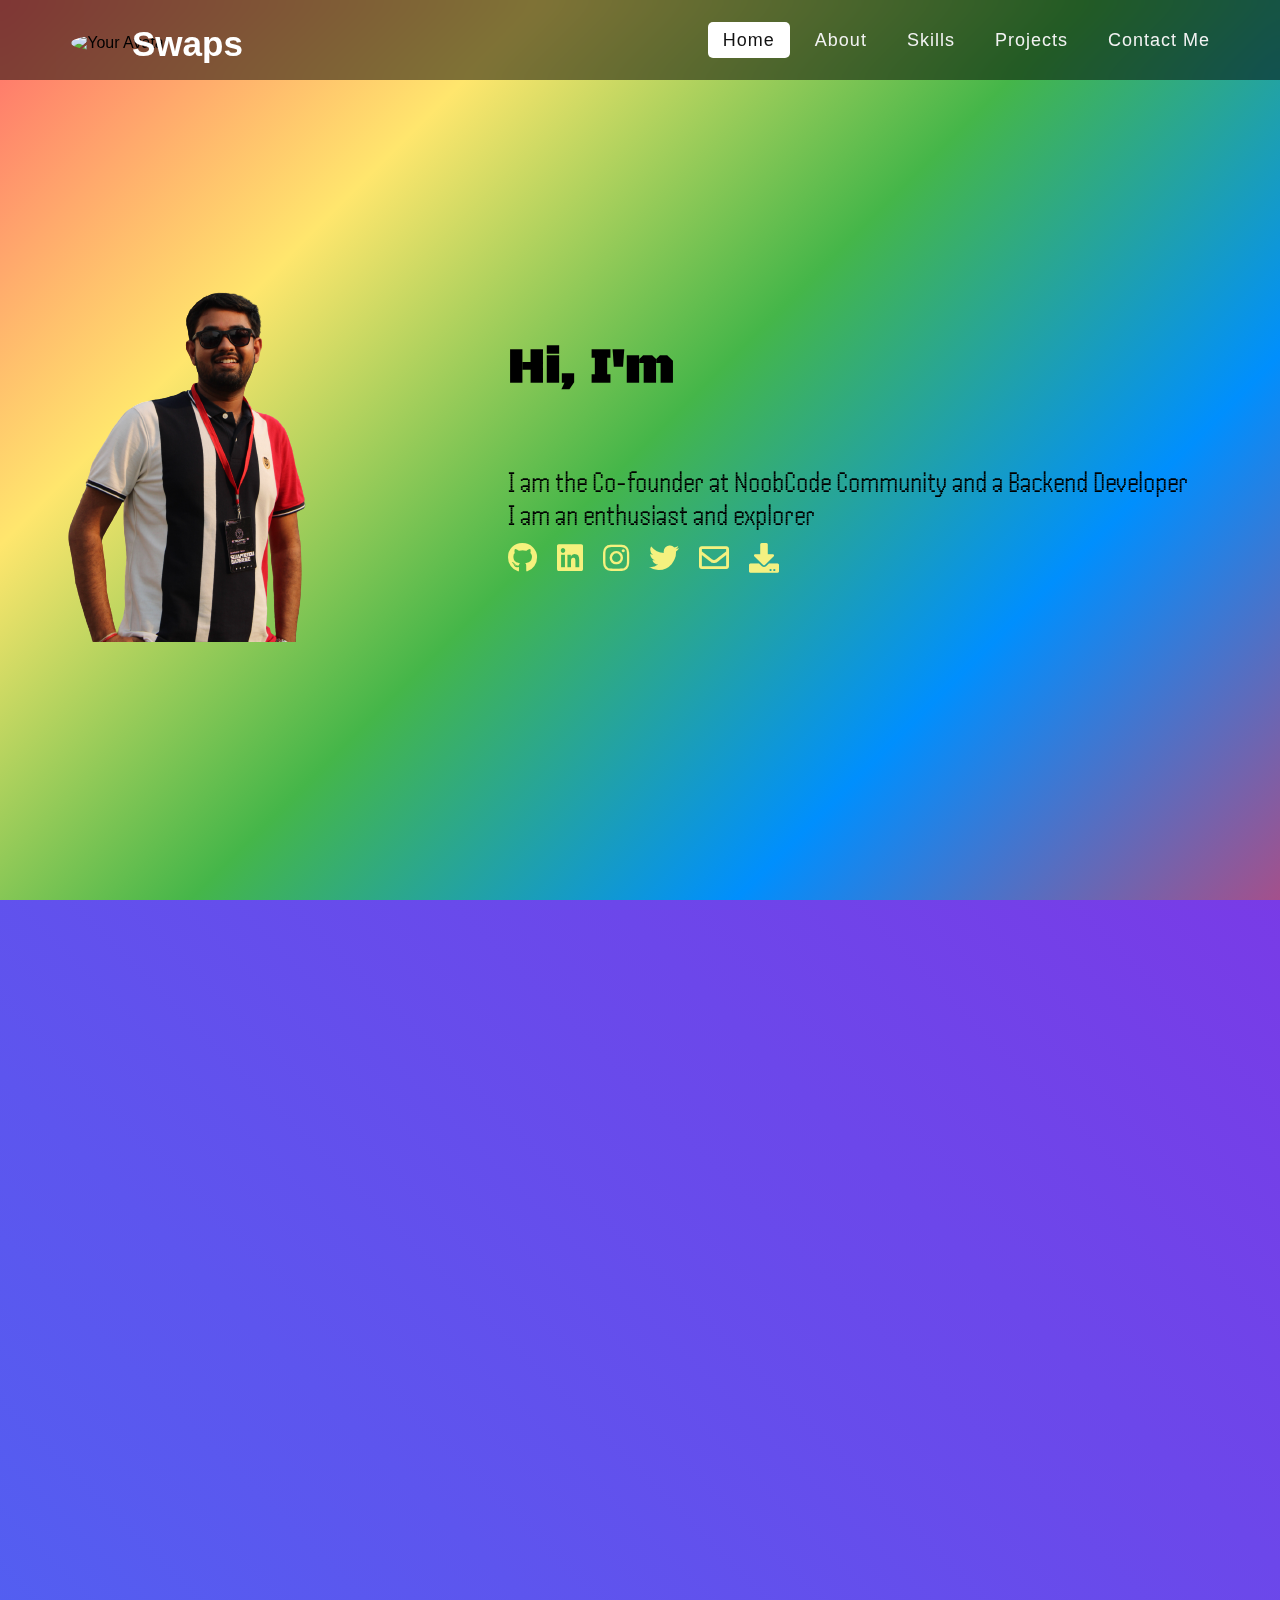
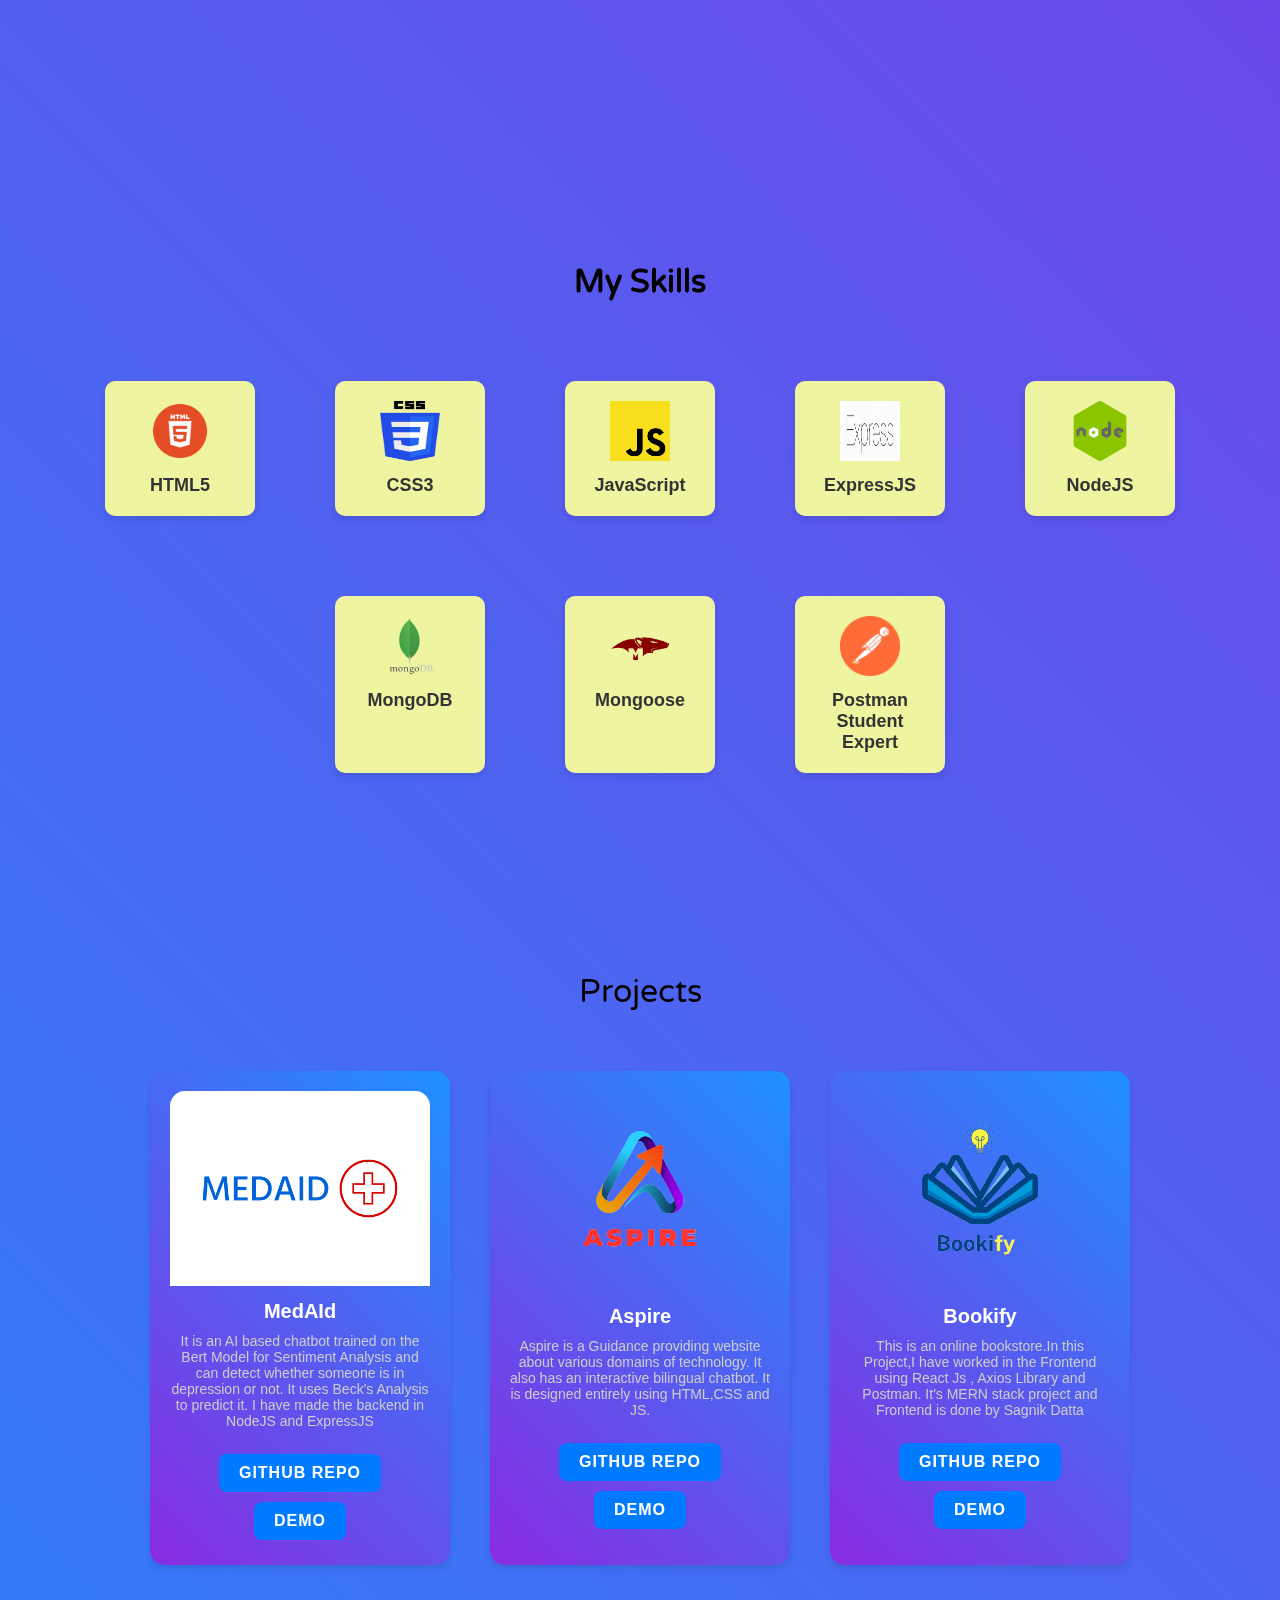
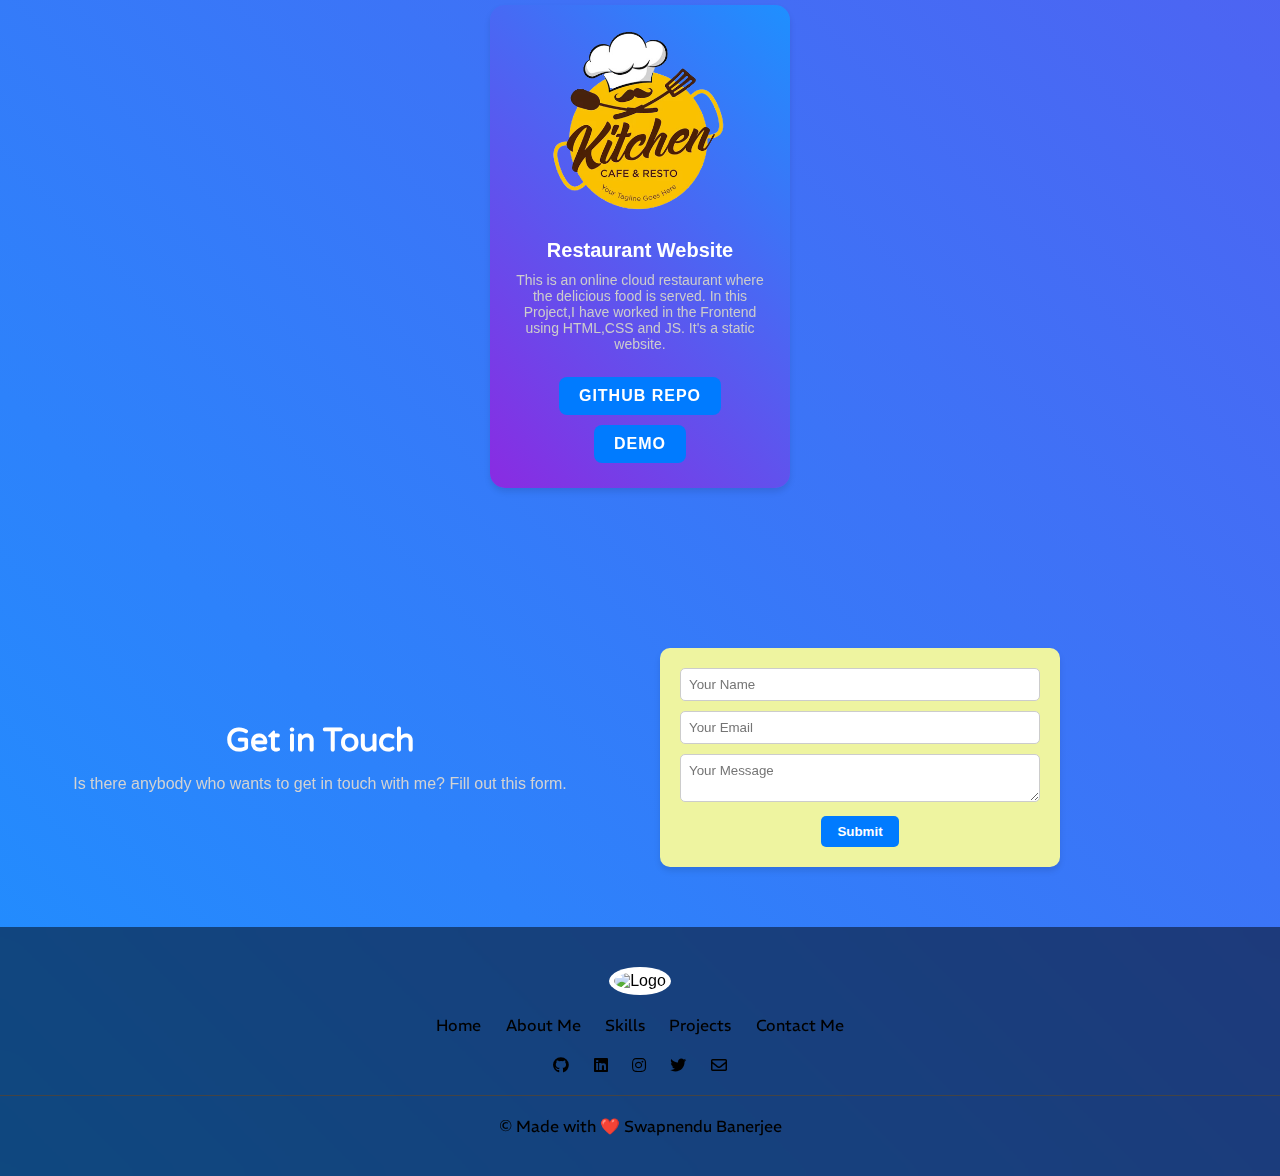
==== commit 1f8ef792: "Added a loader" ====
--- a/index.html
+++ b/index.html
@@ -16,68 +16,78 @@
     <title>Swapnendu Banerjee</title>
   </head>
   <body>
-    <section class="navbar-section">
-      <nav class="navbar">
-        <div class="nav-header">
-          <div class="avatar">
-            <img src="assets/Untitled design (1).svg" alt="Your Avatar" />
-          </div>
-          <button class="nav-toggle" aria-label="Toggle navigation">
-            <span class="bar"></span>
-            <span class="bar"></span>
-            <span class="bar"></span>
-          </button>
-        </div>
-        <div class="nav-links-container" >
-          <ul class="nav-links">
-            <li><a href="#home">Home</a></li>
-            <li><a href="#about">About Me</a></li>
-            <li><a href="#skills">Skills</a></li>
-            <li><a href="#projects">Projects</a></li>
-            <li><a href="#contact">Contact Me</a></li>
-          </ul>
-        </div>
-      </nav>
-    </section>
-
-    <div id="home">
-      <div class="image-container">
-        <img src="assets/IMG_6423-removebg-preview.png" alt="" class="image" />
-      </div>
-      <div class="description">
-        <div id="intro">
-          <h2 class="heading">
-            Hi, I'm
-            <marquee direction="left"
-              ><span class="name">Swapnendu Banerjee</span></marquee
-            >
-          </h2>
-          <p class="intro">
-            I am the Co-founder at NoobCode Community and a Backend Developer
-          </p>
-          <p class="intro">I am an enthusiast and explorer</p>
-        
-        
-        </div>
-        <div id="social">
-          <a href="https://github.com/Swapnendu003" target="_blank"
-            ><i class="fab fa-github"></i
-          ></a>
-          <a
-            href="https://www.linkedin.com/in/swapnendu-banerjee-36ba06219/"
-            target="_blank"
-            ><i class="fab fa-linkedin"></i
-          ></a>
-          <a href="https://instagram.com/swapno_banerjee" target="_blank"
-            ><i class="fab fa-instagram"></i
-          ></a>
-          <a href="https://twitter.com/SwapnenduB426" target="_blank"
-            ><i class="fab fa-twitter"></i
-          ></a>
-          <a href="swaps.b003@gmail.com"><i class="far fa-envelope"></i></a>
-        </div>
-      </div>
-    </div>
+   
+    <div class="background"></div>
+  <!--<section class="navbar-section">
+    <nav class="navbar">
+      <div class="nav-header">
+        <div class="avatar">
+          <img src="assets/Untitled design (1).svg" alt="Your Avatar">
+        </div>
+        <button class="nav-toggle" aria-label="Toggle navigation">
+          <span class="bar"></span>
+          <span class="bar"></span>
+          <span class="bar"></span>
+        </button>
+      </div>
+      <div class="nav-links-container">
+        <ul class="nav-links">
+          <li><a href="#home">Home</a></li>
+          <li><a href="#about">About Me</a></li>
+          <li><a href="#skills">Skills</a></li>
+          <li><a href="#projects">Projects</a></li>
+          <li><a href="#contact">Contact Me</a></li>
+        </ul>
+      </div>
+    </nav>
+  </section>-->
+
+  <nav>
+    <div class="avatar">
+      <img src="assets/Untitled design (1).svg" alt="Your Avatar">
+    </div>
+    <div class="logo">
+       Swaps
+    </div>
+
+    <input type="checkbox" id="click">
+    <label for="click" class="menu-btn">
+    <i class="fas fa-bars"></i>
+    </label>
+    <ul>
+       <li><a class="active" href="#home">Home</a></li>
+       <li><a href="#about">About</a></li>
+       <li><a href="#skills">Skills</a></li>
+       <li><a href="#projects">Projects</a></li>
+       <li><a href="#contact">Contact Me</a></li>
+    </ul>
+ </nav>
+
+  <div id="home" class="home">
+    <div class="image-container">
+      <img src="assets/IMG_6423-removebg-preview.png" alt="" class="image">
+    </div>
+    <div class="description">
+      <div id="intro">
+        <h2 class="heading">
+          Hi, I'm
+          <marquee direction="left"><span class="name">Swapnendu Banerjee</span></marquee>
+        </h2>
+        <p class="intro">
+          I am the Co-founder at NoobCode Community and a Backend Developer
+        </p>
+        <p class="intro">I am an enthusiast and explorer</p>
+      </div>
+      <div id="social">
+        <a href="https://github.com/Swapnendu003" target="_blank"><i class="fab fa-github"></i></a>
+        <a href="https://www.linkedin.com/in/swapnendu-banerjee-36ba06219/" target="_blank"><i class="fab fa-linkedin"></i></a>
+        <a href="https://instagram.com/swapno_banerjee" target="_blank"><i class="fab fa-instagram"></i></a>
+        <a href="https://twitter.com/SwapnenduB426" target="_blank"><i class="fab fa-twitter"></i></a>
+        <a href="swaps.b003@gmail.com"><i class="far fa-envelope"></i></a>
+        <a href="https://drive.google.com/file/d/1ghe9ijA6CMS59f8PawLL4EJce5rGIihI/view?usp=sharing" target="_blank"><i class="fas fa-download"></i></a>
+      </div>
+    </div>
+  </div>
 
     <div id="about" class="about">
       <div class="container" id="education">
--- a/styles.css
+++ b/styles.css
@@ -4,6 +4,31 @@
   font-family: Arial, sans-serif;
   background: linear-gradient(45deg, #1E90FF, #8A2BE2);
 }
+
+
+.background {
+  position: fixed;
+  top: 0;
+  left: 0;
+  width: 100%;
+  height: 100%;
+  z-index: -1;
+  animation: backgroundAnimation 20s infinite alternate linear;
+  background: linear-gradient(135deg, #FF6B6B, #FFE66D, #45B649, #008FFD, #A4508B);
+}
+
+@keyframes backgroundAnimation {
+  0% {
+    transform: scale(1);
+  }
+  100% {
+    transform: scale(1.1);
+  }
+}
+
+
+
+
 
 .navbar-section {
   background-color: rgba(0, 0, 0, 0.5);
@@ -70,6 +95,127 @@
 .nav-links a:hover {
   color: #007bff;
 }
+
+@import url('https://fonts.googleapis.com/css?family=Poppins:400,500,600,700&display=swap');
+*{
+  margin: 0;
+  padding: 0;
+  box-sizing: border-box;
+  font-family: 'Poppins', sans-serif;
+} 
+nav{
+  background-color: rgba(0, 0, 0, 0.5);
+  backdrop-filter: blur(10px);
+  display: flex;
+  height: 80px;
+  width: 100%;
+  
+  align-items: center;
+  justify-content: space-between;
+  padding: 0 50px 0 100px;
+  flex-wrap: wrap;
+}
+nav .logo{
+  color: #fff;
+  position: absolute;
+  top: 1.5rem;
+  margin-left: 2rem;
+  font-size: 35px;
+  font-weight: 600;
+}
+nav .avatar img {
+  position: relative;
+  top: 3px;
+  width: 50px;
+  height: 50px;
+  border-radius: 50%;
+  margin-left: -1.8rem;
+}
+nav ul{
+  display: flex;
+  flex-wrap: wrap;
+  list-style: none;
+}
+nav ul li{
+  margin: 0 5px;
+}
+nav ul li a{
+  color: #f2f2f2;
+  text-decoration: none;
+  font-size: 18px;
+  font-weight: 500;
+  padding: 8px 15px;
+  border-radius: 5px;
+  letter-spacing: 1px;
+  transition: all 0.3s ease;
+}
+nav ul li a.active,
+nav ul li a:hover{
+  color: #111;
+  background: #fff;
+}
+nav .menu-btn i{
+  color: #fff;
+  font-size: 22px;
+  cursor: pointer;
+  display: none;
+}
+input[type="checkbox"]{
+  display: none;
+}
+@media (max-width: 1000px){
+  nav{
+    padding: 0 40px 0 50px;
+  }
+}
+@media (max-width: 920px) {
+  nav .menu-btn i{
+    display: block;
+  }
+  #click:checked ~ .menu-btn i:before{
+    content: "\f00d";
+  }
+  nav ul{
+    position: fixed;
+    top: 80px;
+    left: -100%;
+    background: #111;
+    height: 100vh;
+    width: 100%;
+    text-align: center;
+    display: block;
+    transition: all 0.3s ease;
+  }
+  #click:checked ~ ul{
+    left: 0;
+  }
+  nav ul li{
+    width: 100%;
+    margin: 40px 0;
+  }
+  nav ul li a{
+    width: 100%;
+    margin-left: -100%;
+    display: block;
+    font-size: 20px;
+    transition: 0.6s cubic-bezier(0.68, -0.55, 0.265, 1.55);
+  }
+  #click:checked ~ ul li a{
+    margin-left: 0px;
+  }
+  nav ul li a.active,
+  nav ul li a:hover{
+    background: none;
+    color: cyan;
+  }
+}
+
+
+
+
+
+
+
 #home {
   position: relative;
   height: 82.5vh;
@@ -106,18 +252,6 @@
   color: rgba(255, 244, 128, 0.95);
   font-family: 'Barriecito', cursive;
 
-}
-
-@keyframes glowAnimation {
-  from {
-    text-shadow: 0 0 5px rgba(255, 244, 128, 0.95);
-    /* Start with a shadow matching text color */
-  }
-
-  to {
-    text-shadow: 0 0 20px rgba(255, 244, 128, 0.95);
-    /* End with a stronger and slightly different color shadow */
-  }
 }
 
 .name:hover {
@@ -204,6 +338,7 @@
   padding: 10px;
   background: linear-gradient(45deg, #ebe186, #e1dce6);
   border-radius: 10px;
+  margin-top: 2rem;
   box-shadow: 0 0 100px #ebe186;
 }
 .skills {
@@ -470,8 +605,8 @@
   }
 }
 .footer {
-  background: #eef4a0;
-  color: #333;
+  background-color: rgba(0, 0, 0, 0.5);
+  backdrop-filter: blur(10px);
   padding: 40px 0;
 }
 
@@ -499,11 +634,17 @@
 .footer-links a,
 .footer-social a {
   text-decoration: none;
-  color: #333;
+  color: #000000;
   margin: 0 10px;
   font-family: 'REM', sans-serif;
 }
-
+.footer-links a:hover,
+.footer-social a:hover {
+  text-decoration: none;
+  color: #ffffff;
+  margin: 0 10px;
+  font-family: 'REM', sans-serif;
+}
 .footer-bottom {
   text-align: center;
   margin-top: 20px;
@@ -557,7 +698,7 @@
     justify-content: center;
   }
 
-  .nav-header {
+  /*.nav-header {
     justify-content: flex-end;
   }
 
@@ -587,7 +728,10 @@
 
   .nav-links a {
     font-size: 18px;
-  }
+  }*/
+
+
+
 
   .about {
     flex-flow: column;
@@ -617,7 +761,8 @@
   .contact {
     display: flex;
     flex-flow: row wrap;
-    padding: 40px 0; /* Adjust padding for smaller screens */
+    padding: 40px 0; 
+    margin-right: 2px;
   }
 
   .contact-text h2 {
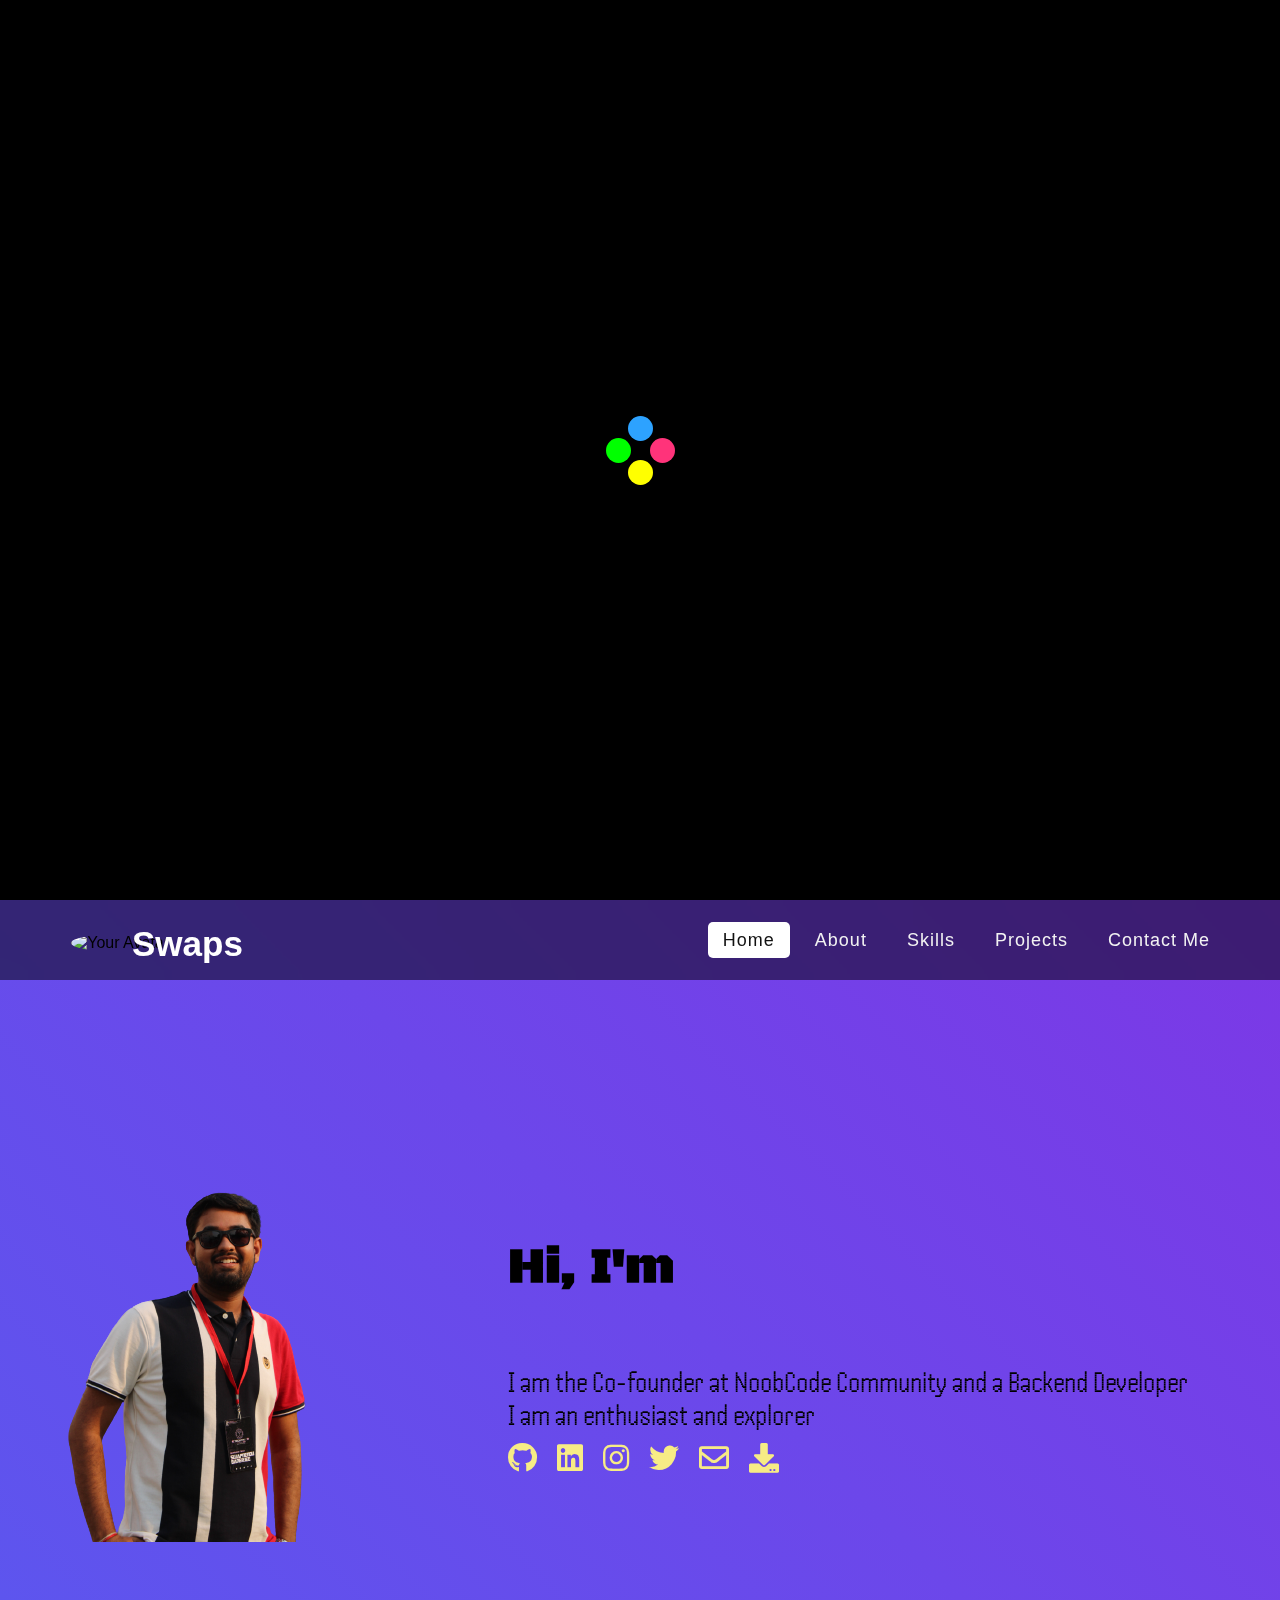
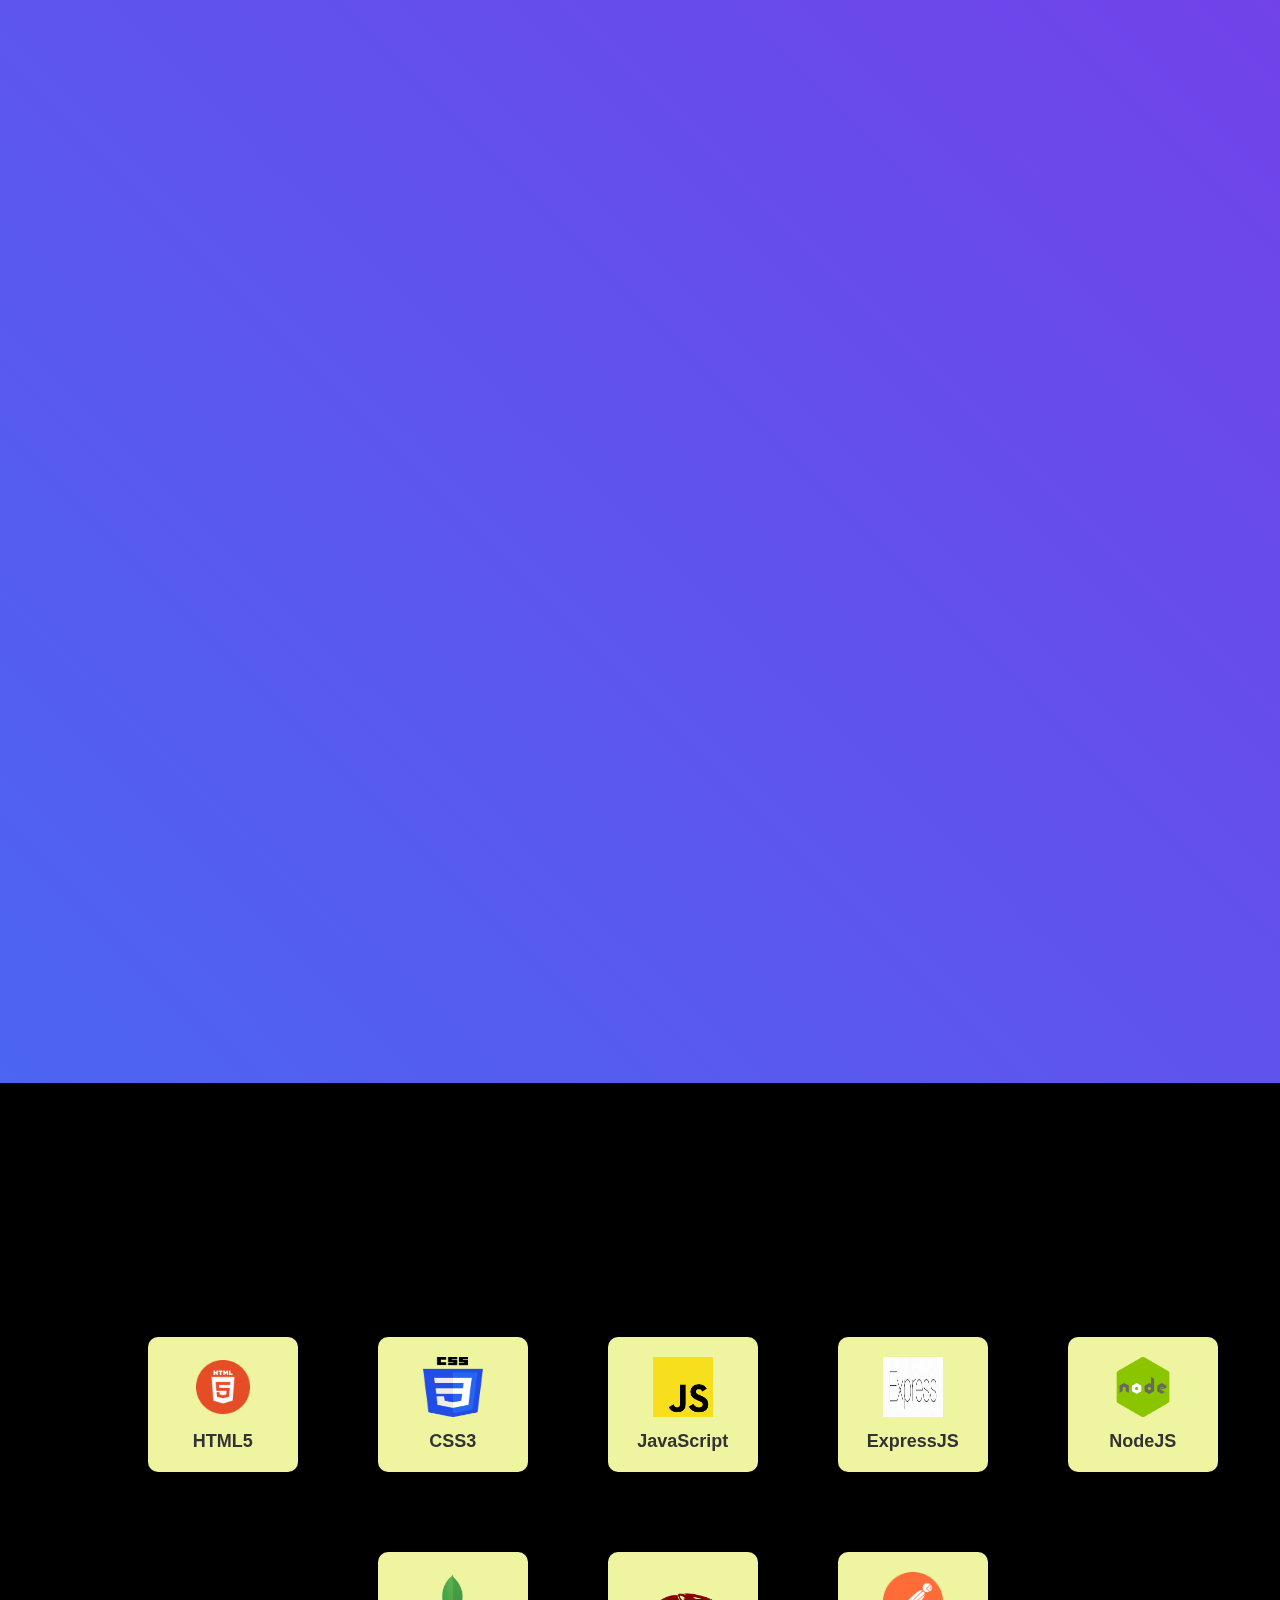
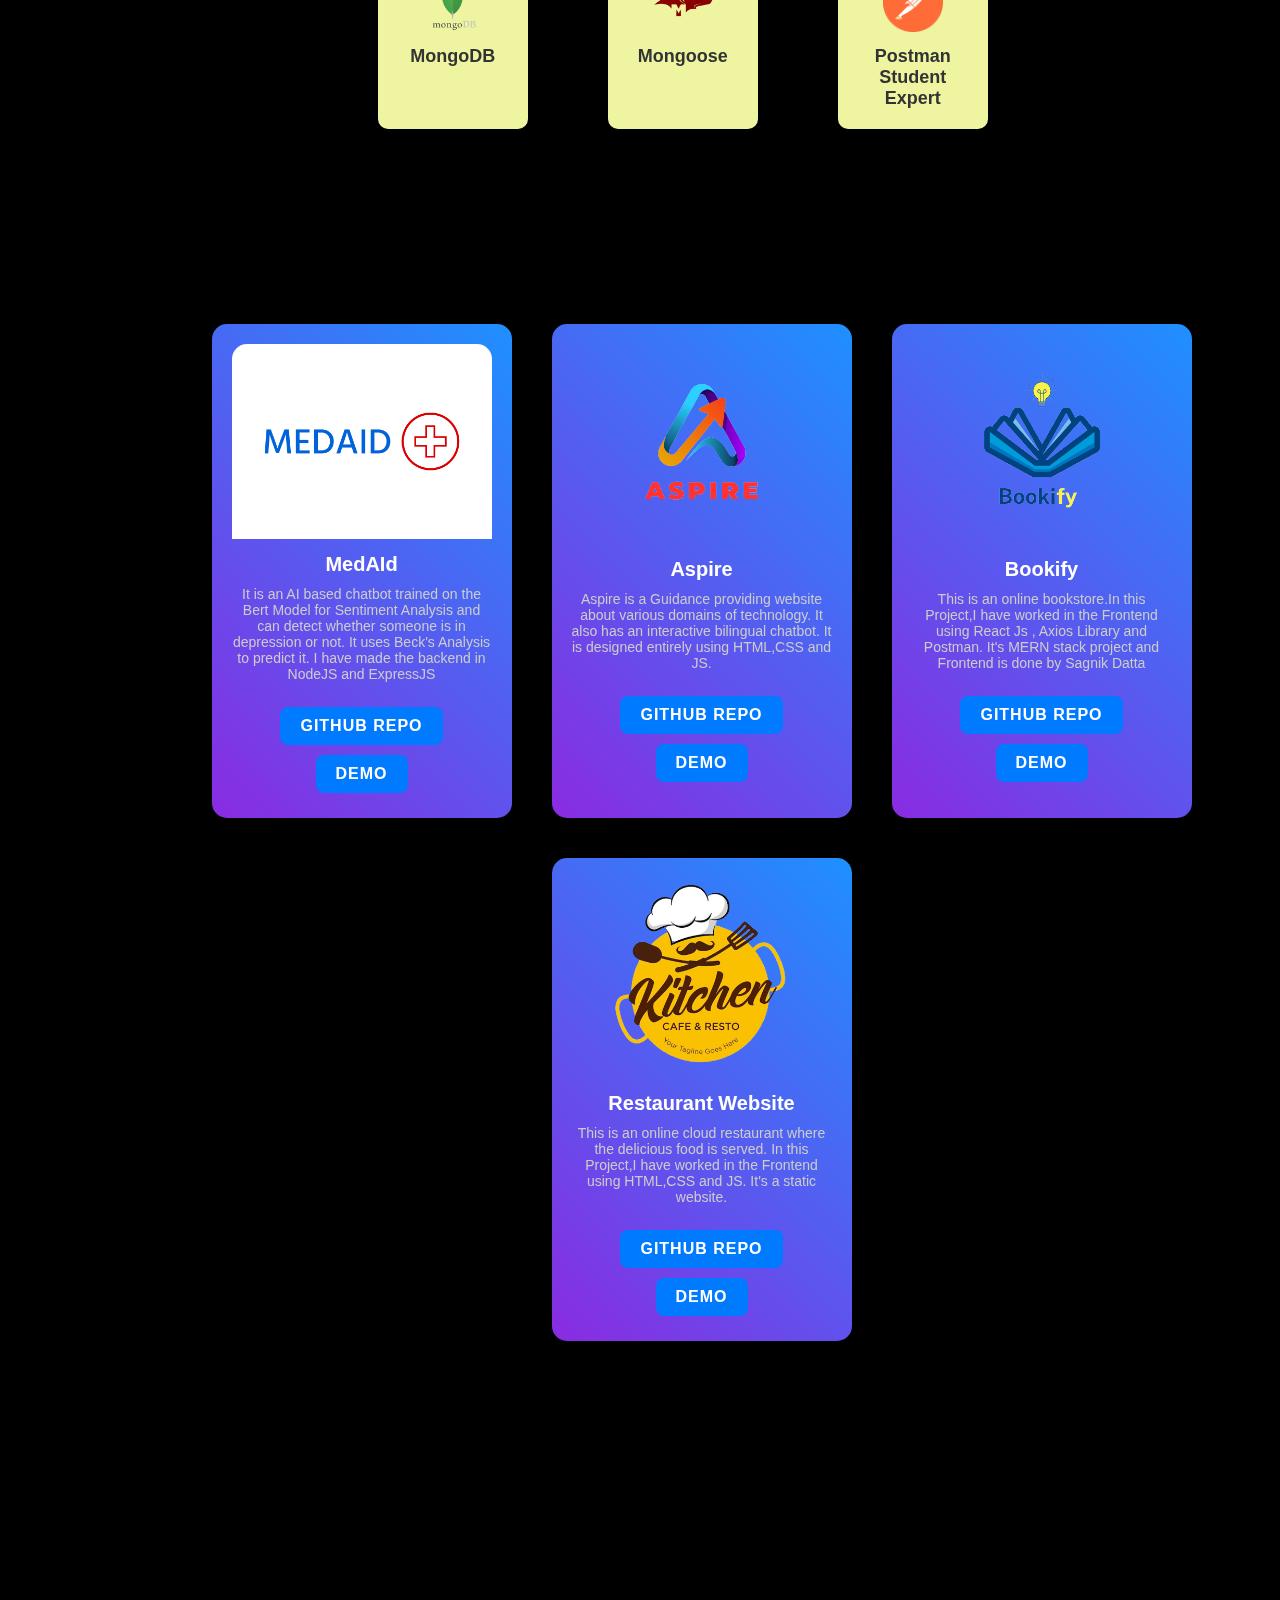
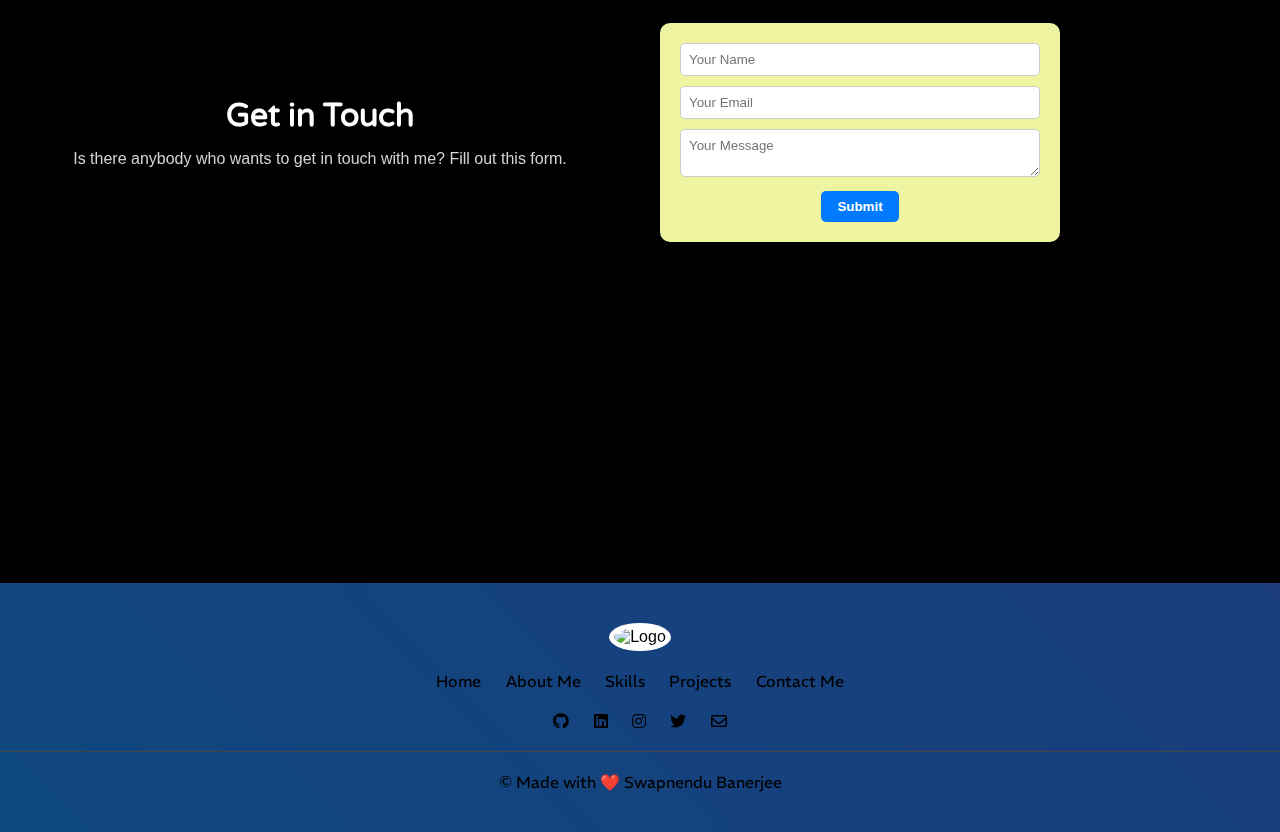
==== commit 4a7d2292: "Added a loader" ====
--- a/index.html
+++ b/index.html
@@ -13,11 +13,20 @@
       rel="stylesheet"
     />
     <link rel="icon" href="assets/Untitled design (1).svg" type="image/x-icon" />
+    <link rel="stylesheet" href="loader.css">
     <title>Swapnendu Banerjee</title>
   </head>
   <body>
    
     <div class="background"></div>
+    <section>
+      <div class="loader">
+        <div class="upper ball"></div>
+        <div class="right ball"></div>
+        <div class="lower ball"></div>
+        <div class="left ball"></div>
+      </div>
+    </section>
   <!--<section class="navbar-section">
     <nav class="navbar">
       <div class="nav-header">
@@ -314,5 +323,11 @@
     </div>
   </footer>
     <script src="script.js"></script>
+    <script>
+
+      setTimeout(function () {
+          window.location.href = "index.html"; 
+      }, 3500); 
+  </script>
   </body>
 </html>
--- a/loader.css
+++ b/loader.css
@@ -0,0 +1,82 @@
+*{
+    margin: 0;
+    padding: 0;
+    box-sizing: border-box;
+  }
+  section{
+    display: flex;
+    height: 100vh;
+    width: 100%;
+    background: #000;
+    align-items: center;
+    justify-content: center;
+  }
+  .loader{
+    height: 25px;
+    width: 25px;
+    position: relative;
+    animation: rotate 5s  infinite;
+  }
+  .ball{
+    position: absolute;
+    height: 25px;
+    width: 25px;
+    border-radius: 50%;
+    box-shadow: 0 5px 10px rgba(0, 0, 0, 0.1);
+  }
+  .upper{
+    left: 0;
+    top: -22px;
+    background: #2da2ff;
+    animation: upper 1s linear infinite;
+  }
+  @keyframes upper {
+    50%{
+      top: 22px;
+    }
+    100%{
+      top: 22px;
+    }
+  }
+  .right{
+    right: -22px;
+    top: 0;
+    background: #ff337a;
+    animation: right 1s linear infinite;
+  }
+  @keyframes right {
+    50%{
+      right: 22px;
+    }
+    100%{
+      right: 22px;
+    }
+  }
+  .lower{
+    bottom: -22px;
+    left: 0;
+    background: #ffff00;
+    animation: lower 1s linear infinite;
+  }
+  @keyframes lower {
+    50%{
+      bottom: 22px;
+    }
+    100%{
+      bottom: 22px;
+    }
+  }
+  .left{
+    left: -22px;
+    top: 0;
+    background: #00ff00;
+    animation: left 1s linear infinite;
+  }
+  @keyframes left {
+    50%{
+      left: 22px;
+    }
+    100%{
+      left: 22px;
+    }
+  }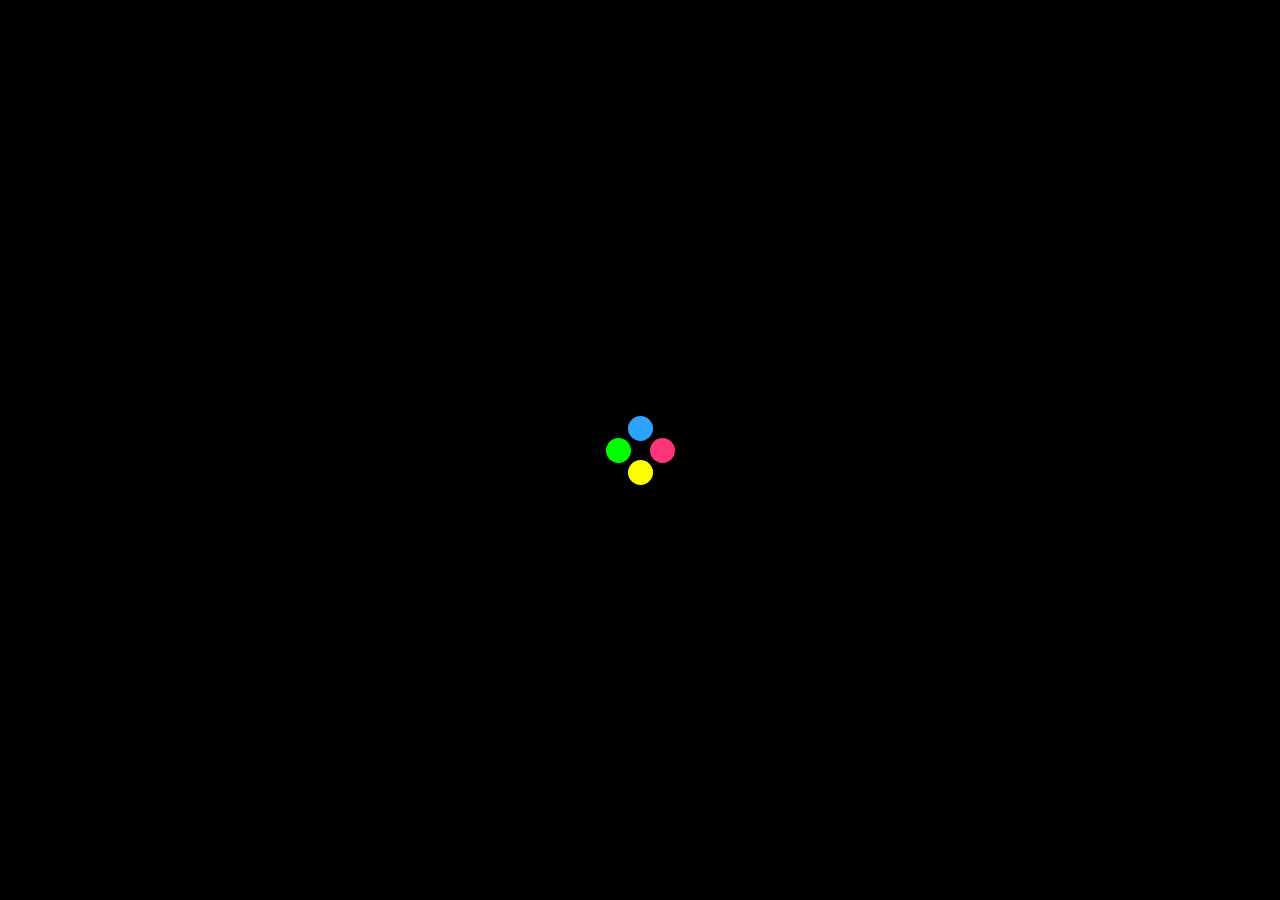
==== commit a3464ef2: "Added a loader" ====
--- a/index.html
+++ b/index.html
@@ -1,333 +1,26 @@
 <!DOCTYPE html>
 <html lang="en">
-  <head>
-    <meta charset="UTF-8" />
-    <meta name="viewport" content="width=device-width, initial-scale=1.0" />
-    <link rel="stylesheet" href="styles.css" />
-    <link
-      rel="stylesheet"
-      href="https://cdnjs.cloudflare.com/ajax/libs/font-awesome/5.15.3/css/all.min.css"
-    />
-    <link
-      href="https://fonts.googleapis.com/css2?family=Barriecito&family=Black+Ops+One&family=Handjet:wght@600&family=REM:wght@300&family=Varela+Round&display=swap"
-      rel="stylesheet"
-    />
+<head>
+    <meta charset="UTF-8">
+    <meta name="viewport" content="width=device-width, initial-scale=1.0">
+    <link rel="stylesheet" href="loader.css">
     <link rel="icon" href="assets/Untitled design (1).svg" type="image/x-icon" />
-    <link rel="stylesheet" href="loader.css">
     <title>Swapnendu Banerjee</title>
-  </head>
-  <body>
-   
-    <div class="background"></div>
+</head>
+<body>
     <section>
-      <div class="loader">
-        <div class="upper ball"></div>
-        <div class="right ball"></div>
-        <div class="lower ball"></div>
-        <div class="left ball"></div>
-      </div>
-    </section>
-  <!--<section class="navbar-section">
-    <nav class="navbar">
-      <div class="nav-header">
-        <div class="avatar">
-          <img src="assets/Untitled design (1).svg" alt="Your Avatar">
+        <div class="loader">
+          <div class="upper ball"></div>
+          <div class="right ball"></div>
+          <div class="lower ball"></div>
+          <div class="left ball"></div>
         </div>
-        <button class="nav-toggle" aria-label="Toggle navigation">
-          <span class="bar"></span>
-          <span class="bar"></span>
-          <span class="bar"></span>
-        </button>
-      </div>
-      <div class="nav-links-container">
-        <ul class="nav-links">
-          <li><a href="#home">Home</a></li>
-          <li><a href="#about">About Me</a></li>
-          <li><a href="#skills">Skills</a></li>
-          <li><a href="#projects">Projects</a></li>
-          <li><a href="#contact">Contact Me</a></li>
-        </ul>
-      </div>
-    </nav>
-  </section>-->
-
-  <nav>
-    <div class="avatar">
-      <img src="assets/Untitled design (1).svg" alt="Your Avatar">
-    </div>
-    <div class="logo">
-       Swaps
-    </div>
-
-    <input type="checkbox" id="click">
-    <label for="click" class="menu-btn">
-    <i class="fas fa-bars"></i>
-    </label>
-    <ul>
-       <li><a class="active" href="#home">Home</a></li>
-       <li><a href="#about">About</a></li>
-       <li><a href="#skills">Skills</a></li>
-       <li><a href="#projects">Projects</a></li>
-       <li><a href="#contact">Contact Me</a></li>
-    </ul>
- </nav>
-
-  <div id="home" class="home">
-    <div class="image-container">
-      <img src="assets/IMG_6423-removebg-preview.png" alt="" class="image">
-    </div>
-    <div class="description">
-      <div id="intro">
-        <h2 class="heading">
-          Hi, I'm
-          <marquee direction="left"><span class="name">Swapnendu Banerjee</span></marquee>
-        </h2>
-        <p class="intro">
-          I am the Co-founder at NoobCode Community and a Backend Developer
-        </p>
-        <p class="intro">I am an enthusiast and explorer</p>
-      </div>
-      <div id="social">
-        <a href="https://github.com/Swapnendu003" target="_blank"><i class="fab fa-github"></i></a>
-        <a href="https://www.linkedin.com/in/swapnendu-banerjee-36ba06219/" target="_blank"><i class="fab fa-linkedin"></i></a>
-        <a href="https://instagram.com/swapno_banerjee" target="_blank"><i class="fab fa-instagram"></i></a>
-        <a href="https://twitter.com/SwapnenduB426" target="_blank"><i class="fab fa-twitter"></i></a>
-        <a href="swaps.b003@gmail.com"><i class="far fa-envelope"></i></a>
-        <a href="https://drive.google.com/file/d/1ghe9ijA6CMS59f8PawLL4EJce5rGIihI/view?usp=sharing" target="_blank"><i class="fas fa-download"></i></a>
-      </div>
-    </div>
-  </div>
-
-    <div id="about" class="about">
-      <div class="container" id="education">
-        <div class="descimage">
-          <img
-            src="assets/Exams Customizable Cartoon Illustrations _ Bro Style.png"
-            alt=""
-            class="edu"
-          />
-        </div>
-        <div class="details">
-          <h1 class="detailhead">Schooling</h1>
-          <p class="para">
-            I have done my schooling upto class 10 from St.Teresa's School,
-            Bolpur. It was under the CISCE Curiculam, and I passed the ICSE
-            examination with 91.8% marks (2007-2019).
-            <span
-              >After that I pursued my higer secondary from Techno India Group
-              of Public School, Bolpur. I studied there under the CBSE
-              curiculum. I passed my CBSE board exams with 94.8% marks in PCMB
-              (2019-2021).</span
-            >
-          </p>
-
-          <h1 class="detailhead">Higher Studies</h1>
-          <p class="para">
-            Currently I am pursuing my B.Tech from RCC Institute of Information
-            Technology under Maulana Abul Kalam Azad University of Technology. I
-            am in the 2nd year and will be completing my course in 2026
-          </p>
-        </div>
-      </div>
-      <div class="container" id="achievement">
-        <div class="descimage">
-          <img
-            src="assets/business-achievement-3678731-3135997.webp"
-            alt=""
-            class="edu"
-          />
-        </div>
-        <div class="details">
-          <h2>
-            Won the title of making the best solution at SMART BENGAL HACKATHON
-          </h2>
-          <p class="para">
-            Against the problem statement: “Enhance rural Bengal's access to
-            high-quality medical care”. The project name was Medaid.
-          </p>
-          <h2>
-            Won the Mind’s Eye, a B-plan competition at the tech fest (TECHTRIX)
-            at RCCIIT
-          </h2>
-          <p class="para">
-            The project name was Maidopedia where the services like, Booking
-            Maids, Ayas for babies and elder members, Health Assistance, and
-            Ambulance Services.
-          </p>
-        </div>
-      </div>
-    </div>
-    <section id="skills" class="skills">
-      <h2>My Skills</h2>
-      <div class="skill-list">
-        <div class="skill">
-          <div class="skill-icon">
-            <img src="assets/html.png" alt="HTML5" />
-          </div>
-          <h3>HTML5</h3>
-        </div>
-        <div class="skill">
-          <div class="skill-icon">
-            <img src="assets/Css.png" alt="CSS3" />
-          </div>
-          <h3>CSS3</h3>
-        </div>
-        <div class="skill">
-          <div class="skill-icon">
-            <img src="assets/js.png" alt="JavaScript" />
-          </div>
-          <h3>JavaScript</h3>
-        </div>
-        <div class="skill">
-          <div class="skill-icon">
-            <img src="assets/express-facebook-share.png" alt="ExpressJS" />
-          </div>
-          <h3>ExpressJS</h3>
-        </div>
-        <div class="skill">
-          <div class="skill-icon">
-            <img src="assets/njs.png" alt="NodeJS" />
-          </div>
-          <h3>NodeJS</h3>
-        </div>
-        <div class="skill">
-          <div class="skill-icon">
-            <img src="assets/mongodb-removebg-preview.png" alt="MongoDB" />
-          </div>
-          <h3>MongoDB</h3>
-        </div>
-        <div class="skill">
-          <div class="skill-icon">
-            <img src="assets/7552965.png" alt="Mongoose" />
-          </div>
-          <h3>Mongoose</h3>
-        </div>
-        <div class="skill">
-          <div class="skill-icon">
-            <img src="assets/postman-removebg-preview.png" alt="Postman" />
-          </div>
-          <h3>Postman Student Expert</h3>
-        </div>
-      </div>
-    </section>
-
-  <section id="projects" class="projects">
-    <h2>Projects</h2>
-    <div class="project-list">
- 
-      <div class="project">
-        <div class="project-image">
-          <img src="assets/medaid-logo.png" alt="Project 1 Cover" />
-        </div>
-        <div class="project-description">
-          <h3>MedAId</h3>
-          <p>
-            It is an AI based chatbot trained on the Bert Model for Sentiment Analysis and can detect whether someone is in depression or not. It uses Beck's Analysis to predict it. I have made the backend in NodeJS and ExpressJS
-          </p>
-          <div class="project-buttons">
-            <a href="https://github.com/Swapnendu003/chatu" target="_blank" class="github-button">GitHub Repo</a>
-            <a href="https://dost-ai-medaid.vercel.app/" target="_blank" class="demo-button">Demo</a>
-          </div>
-        </div>
-      </div>
-  
-      <div class="project">
-        <div class="project-image">
-          <img src="assets/Modern__Air_Condition_Logo-removebg-preview.png" alt="Project 1 Cover" />
-        </div>
-        <div class="project-description">
-          <h3>Aspire</h3>
-          <p>
-            Aspire is a Guidance providing website about various domains of technology. It also has an interactive bilingual chatbot. It is designed entirely using HTML,CSS and JS.
-          </p>
-          <div class="project-buttons">
-            <a href="https://github.com/Swapnendu003/Aspire" target="_blank" class="github-button">GitHub Repo</a>
-            <a href="https://aspire-kohl.vercel.app/" target="_blank" class="demo-button">Demo</a>
-          </div>
-        </div>
-      </div>
-  
-      <div class="project">
-        <div class="project-image">
-          <img src="assets/Blue_And_Yellow_Simple_Book_Store_Logo-removebg-preview.png" alt="Project 1 Cover" />
-        </div>
-        <div class="project-description">
-          <h3>Bookify</h3>
-          <p>
-            This is an online bookstore.In this Project,I have worked in the Frontend using React Js , Axios Library and Postman. It's MERN stack project and Frontend is done by Sagnik Datta
-          </p>
-          <div class="project-buttons">
-            <a href="https://github.com/Swapnendu003/Bookify-Back-End" target="_blank" class="github-button">GitHub Repo</a>
-            <a href="https://bookify-flame.vercel.app/" target="_blank" class="demo-button">Demo</a>
-          </div>
-        </div>
-      </div>
-  
-
-      <div class="project">
-        <div class="project-image">
-          <img src="assets/logo-removebg-preview.png" alt="Project 1 Cover" />
-        </div>
-        <div class="project-description">
-          <h3>Restaurant Website</h3>
-          <p>
-            This is an online cloud restaurant where the delicious food is served. In this Project,I have worked in the Frontend using HTML,CSS and JS. It's a static website.
-          </p>
-          <div class="project-buttons">
-            <a href="https://github.com/Swapnendu003/Restaurant-Website" target="_blank" class="github-button">GitHub Repo</a>
-            <a href="restaurant-website-flame.vercel.app" target="_blank" class="demo-button">Demo</a>
-          </div>
-        </div>
-      </div>
-    </div>
-  </section>
-  <section id="contact" class="contact">
-    <div class="contact-text">
-      <h2 class="contact-heading">Get in Touch</h2>
-      <p class="contact-description">
-        Is there anybody who wants to get in touch with me? Fill out this form.
-      </p>
-    </div>
-    <div class="contact-form">
-      <form action="https://formspree.io/f/mpzgdkav" method="POST">
-        <input type="text" name="name" placeholder="Your Name">
-        <input type="email" name="_replyto" placeholder="Your Email">
-        <textarea name="message" placeholder="Your Message"></textarea>
-        <button type="submit">Submit</button>
-      </form>
-    </div>
-  </section>
-  
-  <footer class="footer">
-    <div class="footer-content">
-      <div class="footer-logo">
-        <img src="assets/Untitled design (1).svg" alt="Logo" />
-      </div>
-      <div class="footer-links">
-        <a href="#home">Home</a>
-        <a href="#about">About Me</a>
-        <a href="#skills">Skills</a>
-        <a href="#projects">Projects</a>
-        <a href="#contact">Contact Me</a>
-      </div>
-      <div class="footer-social">
-        <a href="https://github.com/Swapnendu003"><i class="fab fa-github"></i></a>
-        <a href="https://www.linkedin.com/in/swapnendu-banerjee-36ba06219/"><i class="fab fa-linkedin"></i></a>
-        <a href="https://instagram.com/swapno_banerjee"><i class="fab fa-instagram"></i></a>
-        <a href="https://twitter.com/SwapnenduB426"><i class="fab fa-twitter"></i></a>
-        <a href="swaps.b003@gmail.com"><i class="far fa-envelope"></i></a>
-      </div>
-    </div>
-    <div class="footer-bottom">
-      &copy; Made with &#10084;&#65039; Swapnendu Banerjee 
-    </div>
-  </footer>
-    <script src="script.js"></script>
+      </section>
     <script>
 
-      setTimeout(function () {
-          window.location.href = "index.html"; 
-      }, 3500); 
-  </script>
-  </body>
+        setTimeout(function () {
+            window.location.href = "main.html"; 
+        }, 3500); 
+    </script>
+</body>
 </html>
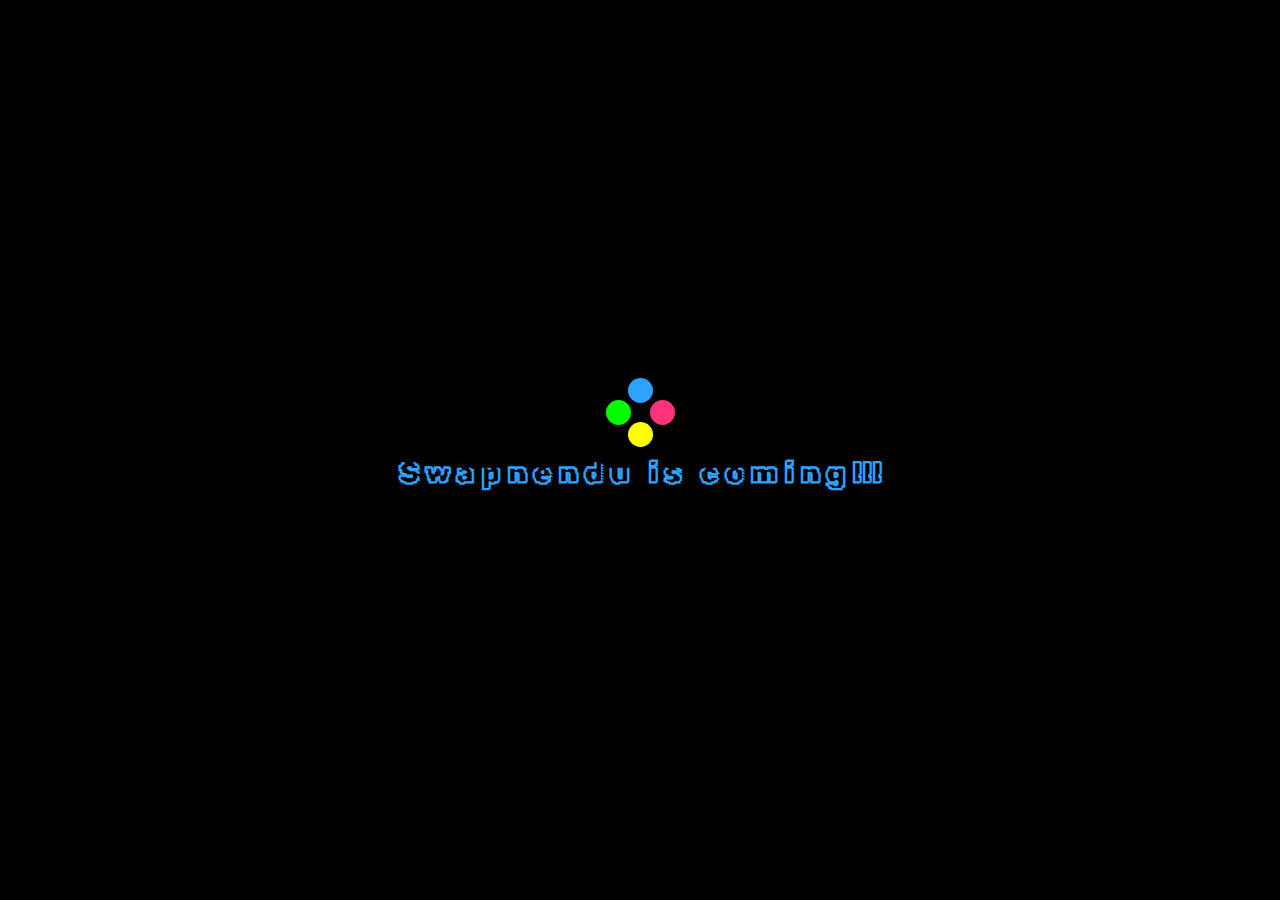
==== commit fba4f593: "modified a loader" ====
--- a/index.html
+++ b/index.html
@@ -5,22 +5,46 @@
     <meta name="viewport" content="width=device-width, initial-scale=1.0">
     <link rel="stylesheet" href="loader.css">
     <link rel="icon" href="assets/Untitled design (1).svg" type="image/x-icon" />
+    <link href="https://fonts.googleapis.com/css2?family=Barriecito&family=Black+Ops+One&family=Handjet:wght@600&family=REM:wght@300&family=Rubik+Iso&family=Varela+Round&display=swap" rel="stylesheet">
     <title>Swapnendu Banerjee</title>
 </head>
 <body>
     <section>
-        <div class="loader">
-          <div class="upper ball"></div>
-          <div class="right ball"></div>
-          <div class="lower ball"></div>
-          <div class="left ball"></div>
+        <div class="loader-container">
+            <div class="loader">
+                <div class="upper ball"></div>
+                <div class="right ball"></div>
+                <div class="lower ball"></div>
+                <div class="left ball"></div>
+            </div>
+            <div class="loading-text">
+                <span>S</span>
+                <span>w</span>
+                <span>a</span>
+                <span>p</span>
+                <span>n</span>
+                <span>e</span>
+                <span>n</span>
+                <span>d</span>
+                <span>u</span>
+                <span>&nbsp;</span>
+                <span>i</span>
+                <span>s</span>
+                <span>&nbsp;</span>
+                <span>c</span>
+                <span>o</span>
+                <span>m</span>
+                <span>i</span>
+                <span>n</span>
+                <span>g</span>
+                <span>!!!</span>
+            </div>
         </div>
-      </section>
+    </section>
     <script>
-
         setTimeout(function () {
-            window.location.href = "main.html"; 
-        }, 3500); 
+            window.location.href = "main.html";
+        }, 10000); 
     </script>
 </body>
 </html>
--- a/loader.css
+++ b/loader.css
@@ -1,82 +1,112 @@
-*{
+* {
     margin: 0;
     padding: 0;
     box-sizing: border-box;
-  }
-  section{
+}
+section {
     display: flex;
-    height: 100vh;
-    width: 100%;
-    background: #000;
+    flex-direction: column;
     align-items: center;
     justify-content: center;
-  }
-  .loader{
+    height: 100vh;
+    background: #000;
+}
+.loader-container {
+    display: flex;
+    flex-direction: column;
+    align-items: center;
+    justify-content: center;
+}
+.loader {
     height: 25px;
     width: 25px;
     position: relative;
-    animation: rotate 5s  infinite;
-  }
-  .ball{
+    animation: rotate 5s infinite;
+}
+.ball {
     position: absolute;
     height: 25px;
     width: 25px;
     border-radius: 50%;
     box-shadow: 0 5px 10px rgba(0, 0, 0, 0.1);
-  }
-  .upper{
+}
+.upper {
     left: 0;
     top: -22px;
     background: #2da2ff;
     animation: upper 1s linear infinite;
-  }
-  @keyframes upper {
-    50%{
-      top: 22px;
+}
+@keyframes upper {
+    50% {
+        top: 22px;
     }
-    100%{
-      top: 22px;
+    100% {
+        top: 22px;
     }
-  }
-  .right{
+}
+.right {
     right: -22px;
     top: 0;
     background: #ff337a;
     animation: right 1s linear infinite;
-  }
-  @keyframes right {
-    50%{
-      right: 22px;
+}
+@keyframes right {
+    50% {
+        right: 22px;
     }
-    100%{
-      right: 22px;
+    100% {
+        right: 22px;
     }
-  }
-  .lower{
+}
+.lower {
     bottom: -22px;
     left: 0;
     background: #ffff00;
     animation: lower 1s linear infinite;
-  }
-  @keyframes lower {
-    50%{
-      bottom: 22px;
+}
+@keyframes lower {
+    50% {
+        bottom: 22px;
     }
-    100%{
-      bottom: 22px;
+    100% {
+        bottom: 22px;
     }
-  }
-  .left{
+}
+.left {
     left: -22px;
     top: 0;
     background: #00ff00;
     animation: left 1s linear infinite;
-  }
-  @keyframes left {
-    50%{
-      left: 22px;
+}
+@keyframes left {
+    50% {
+        left: 22px;
     }
-    100%{
-      left: 22px;
+    100% {
+        left: 22px;
     }
-  }+}
+.loading-text {
+    font-size: 30px;
+    font-weight: bold;
+    text-align: center;
+    padding: 10px;
+    margin-top: 20px;
+    animation: textAnimation 3s linear infinite;
+    color: #2da2ff;
+    font-family: 'Rubik Iso', cursive;
+}
+@keyframes textAnimation {
+    0%, 100% {
+        color: #2da2ff;
+    }
+    25% {
+        color: #ff337a;
+    }
+    50% {
+        color: #ffff00;
+    }
+    75% {
+        color: #00ff00;
+    }
+}